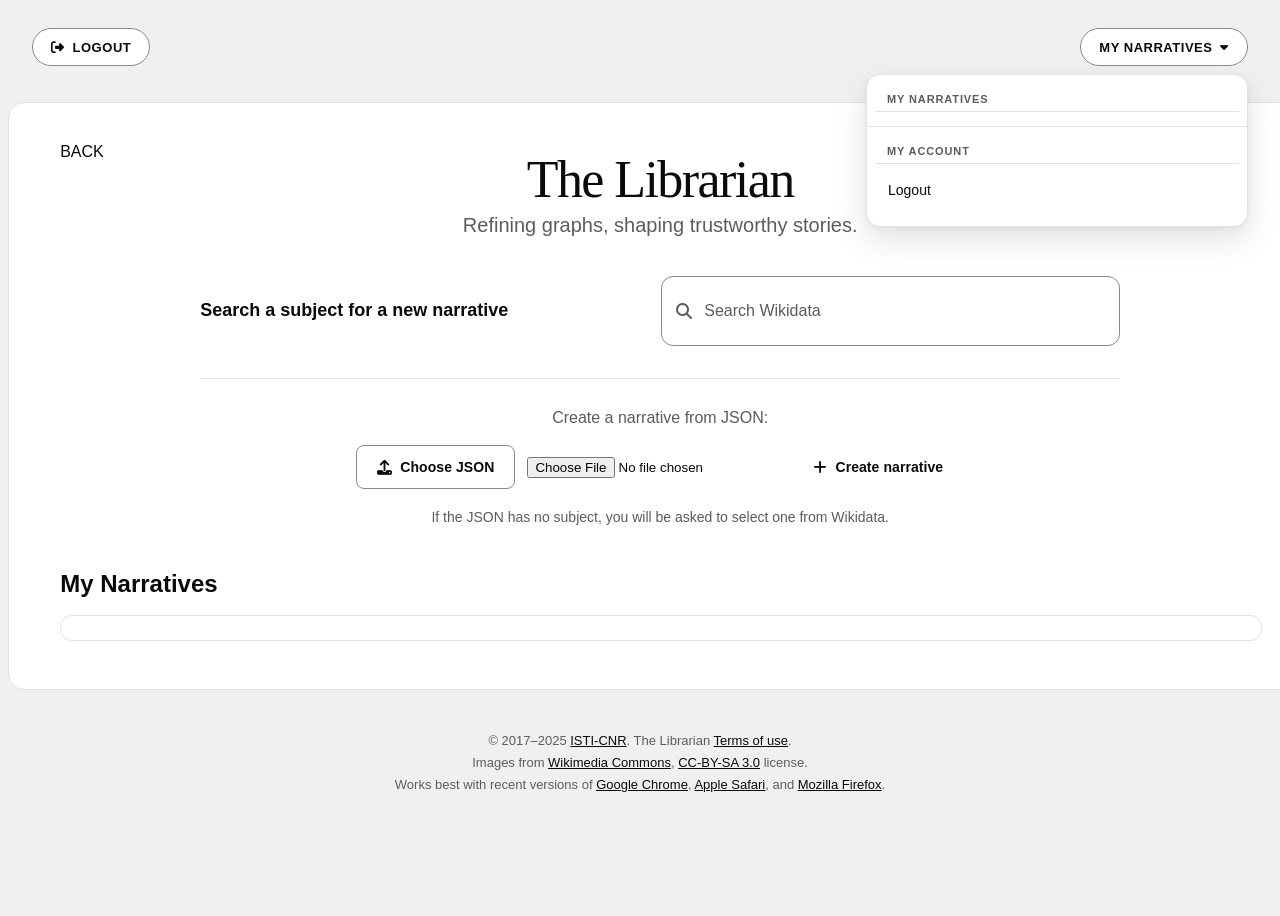
==== SMBVT_2.0.html @ bc22bbe3 "Update theme of the Librarian" ====
<!DOCTYPE html>
<html lang="en">
<head>

    
	<meta charset="UTF-8">
    <meta name="viewport" content="width=device-width, initial-scale=1">
    <title>Narrative Tool</title>
    <link rel="preload" href="assets/fonts/the-librarian/SourceSans3VF-Upright.ttf.woff2" as="font" type="font/woff2" crossorigin="anonymous">
    <link rel="preload" href="assets/fonts/the-librarian/SourceSerif4Variable-Roman.ttf.woff2" as="font" type="font/woff2" crossorigin="anonymous">
    <link rel="stylesheet" type="text/css" href="lib/bootstrap.min.css" />
    <link rel="stylesheet" type="text/css" href="lib/narraintro.css" />
    <link rel="icon" href="data:;base64,iVBORwOKGO=" />
    <script src="lib/jquery-3.2.0.min.js" type="text/javascript" charset="utf-8"></script>
    <script src="lib/bootstrap.min.js" type="text/javascript" charset="utf-8"></script>
    <script src="lib/typeahead.bundle.min.js" type="text/javascript" charset="utf-8"></script>
	
<script src="https://cdn.datatables.net/1.13.0/js/jquery.dataTables.min.js"></script>
<link rel="stylesheet" href="https://cdn.datatables.net/1.13.0/css/jquery.dataTables.min.css">

	<!-- Add icon library -->
	<link rel="stylesheet" href="https://cdnjs.cloudflare.com/ajax/libs/font-awesome/6.5.2/css/all.min.css">

<script src="lib/demo-introNew.js" type="text/javascript" charset="utf-8"></script>

<style>
.userDB{position: relative;}
.userDB a {
	text-decoration: none !important;
    color: #222 !important;

}

.deleteButton{cursor:pointer; background-color:rgba(255, 0, 0, 0.4); width: 2.3vh !important;}
.deleteButton:hover{transform: scale(1.05); background-color:rgba(255, 0, 0, 1);}



.narra-list-item{position:relative;}
.narra-list-item .deleteButton{ top: 21%; text-align: center;}


/*for button top menu*/
.top-btn{position: absolute !important}
.dropdown{top: 0px !important}
.dropdown{border: 1px solid transparent}
.dropdown-menu-right{max-height: 65vh; overflow: auto;}



.userDB{z-index:1; }

#introDiv{height: auto; margin-bottom:2%}

.one-fifth{height:300px}

.data{display: block;}

</style>



    <link rel="stylesheet" type="text/css" href="lib/narrreview-narratia-theme.css" />
</head>
<body class="narrreview-narratia-theme narrreview-narratia-home">
	<header class="home-header">
		<div class="home-header-left">
			<button id="home" class="home-nav-btn" type="button">
				<i class="fa-solid fa-right-from-bracket" aria-hidden="true"></i>
				<span>Logout</span>
			</button>
		</div>
		<div class="home-header-right">
			<div id="userName" class="home-user-badge"></div>
			<div class="dropdown home-user-dropdown">
				<button id="userMenu" class="home-nav-btn dropdown-toggle" type="button" data-toggle="dropdown" aria-haspopup="true" aria-expanded="false">
					<span>My Narratives</span>
					<i class="fa-solid fa-caret-down" aria-hidden="true"></i>
				</button>
				<ul class="dropdown-menu dropdown-menu-right">
					<div id="narratives-menu">
						<li id="my-narratives" class="dropdown-header">My Narratives</li>
					</div>
					<div id="account-menu">
						<li class="dropdown-header">My Account</li>
						<li class="narra-list-item"><a class="data" onclick="confirmLogout();">Logout</a></li>
						<!--<li class="narra-list-item"><a class="data">Account Settings</a></li>-->
					</div>
				</ul>
			</div>
		</div>
	</header>
	<div id="auth-div" style="display: none;">
		<div id="login-branding">
			<img src="img/Narratia_logo.png" alt="Narratia" width="1027" height="252">
			<span>The Librarian</span>
			<p>Refining graphs, shaping trustworthy stories.</p>
		</div>
		<form id="auth-form" class="form-signin">
			<h2 class="form-signin-heading">Please sign in</h2>
			<label for="inputName" class="sr-only">Username</label>
			<input type="text" id="inputName" class="form-control" placeholder="Username" required="" autofocus="">
			<label for="inputPassword" class="sr-only">Password</label>
			<input type="password" id="inputPassword" class="form-control" placeholder="Password" required="">
			<button id="authButton" class="btn btn-lg btn-primary btn-block" type="submit" >Sign in</button>
<!-- 			<h2 class="form-signin-heading" style="font-size: 120% !important; margin-bottom:0px !important">or</h2></a>
			<a href="demo.html"><h2 class="form-signin-heading" style="font-size: 150% !important; color:#ed786a">Try the demo version</h2></a> -->
            <div class="help-inline"></div>
		</form>
		<div id="user-pass">You can request username/password at this email address: <a href="mailto:emanuele.lenzi@isti.cnr.it?subject=NBVT%20login%20credentials">emanuele.lenzi@isti.cnr.it</a><br/><br/>The tool is open source at: <a href="https://github.com/AIMH-DHgroup/smbvt">https://github.com/AIMH-DHgroup/smbvt</a></div>
	</div>
	<div id="emptyDiv"></div>
    <main id="introDiv">
        <div id="back" onclick="document.getElementById('topDiv').style.height = '52%'; $(this).fadeToggle();">BACK</div>
        <div class="home-hero" onclick="document.getElementById('topDiv').style.height = '52%'; $('#back').fadeToggle();">
            <h1 class="subjectName" id="topTitle">The Librarian</h1>
            <p class="home-subtitle">Refining graphs, shaping trustworthy stories.</p>
        </div>
        <div id="topDiv"></div>
    <section id="otherSearch" aria-labelledby="new-narrative-heading">
        <h2 class="subjectName" id="new-narrative-heading">Search a subject for a new narrative</h2>
        <div class="home-search-control">
            <i class="fa fa-search" aria-hidden="true"></i>
            <label class="sr-only" for="wd-search">Search Wikidata for a subject</label>
            <input id="wd-search" class="typeahead" type="text" autocomplete="off" placeholder="Search Wikidata">
        </div>
    </section>
	<!-- Import a narrative export. The subject is requested later only when it is absent from the JSON. -->
	<section id="jsonImport" aria-labelledby="json-import-heading">
		<h2 class="json-import-title" id="json-import-heading">Create a narrative from JSON:</h2>
		<form id="json-import-form">
			<div class="json-import-controls">
				<button id="json-file-button" class="btn btn-default json-file-label" type="button" aria-controls="json-narrative-file" aria-describedby="json-import-status"><i class="fa fa-upload" aria-hidden="true"></i><span>Choose JSON</span></button>
				<input id="json-narrative-file" name="jsonFile" type="file" accept=".json,application/json" aria-labelledby="json-file-button" required>
				<button id="json-import-button" class="btn btn-primary" type="submit"><i class="fa fa-plus" aria-hidden="true"></i><span>Create narrative</span></button>
			</div>
			<span id="json-import-status" aria-live="polite"></span>
		</form>
		<div class="json-import-help">If the JSON has no subject, you will be asked to select one from Wikidata.</div>
	</section>
    
    <section id="userDBs" aria-labelledby="story-list-heading">
        <h2 id="story-list-heading">My Narratives</h2>
        <div class="home-table-scroll">
            <table id="dataTable" aria-label="My Narratives"></table>
        </div>
    </section>
</main>
<p class="home-legal">© 2017–2025 <a href="http://isti.cnr.it">ISTI-CNR</a>. The Librarian <a target="_blank" href="https://dlnarratives.eu/terms_of_use.html">Terms of use</a>.<br/> Images from <a href="https://commons.wikimedia.org">Wikimedia Commons</a>, <a href="https://creativecommons.org/licenses/by-sa/3.0">CC-BY-SA 3.0</a> license.
	<br>Works best with recent versions of <a href="https://www.google.com/chrome/index.html">Google Chrome</a>, <a href="https://www.apple.com/lae/safari/">Apple Safari</a>, and <a href="https://www.mozilla.org/en-US/firefox/">Mozilla Firefox</a>.</p>
</body>
</html>
---- lib/narrreview-narratia-theme.css ----
/*
 * NarrReview / Narratia — Phase 1: scoped light-theme colors only.
 * Source: design-reference/project/ds/narratia/tokens.json (light values).
 * Keep layout, sizing, typography, images and application-controlled states
 * in the existing stylesheets. No Narratia runtime or global token overrides.
 */
body.narrreview-narratia-theme,
body.narrreview-narratia-editor {
    --nr-surface: #ffffff;
    --nr-surface-raised: #ffffff;
    --nr-surface-sunken: #f0f0f0;
    --nr-line: #e2e2e2;
    --nr-line-strong: #8a8a8a;
    --nr-ink: #0a0a0a;
    --nr-ink-muted: #5c5c5c;
    --nr-accent: #0a0a0a;
    --nr-accent-hover: #2e2e2e;
    --nr-on-accent: #ffffff;
    --nr-focus: #0a0a0a;
    --nr-status-closed: #c4161c;
    --nr-status-closed-soft: #fde8e8;
    --nr-media: #0a0a0a;
    --nr-media-label: rgba(18, 18, 18, 0.92);

    background-color: var(--nr-surface-sunken);
    color: var(--nr-ink);
}

body.narrreview-narratia-theme #introDiv,
body.narrreview-narratia-theme #auth-div,
body.narrreview-narratia-theme #userDBs,
body.narrreview-narratia-theme .dropdown-menu,
body.narrreview-narratia-theme .modal-content,
body.narrreview-narratia-theme .tt-menu {
    background-color: var(--nr-surface-raised);
    border-color: var(--nr-line);
    color: var(--nr-ink);
}

body.narrreview-narratia-theme .subjectName,
body.narrreview-narratia-theme .form-signin-heading,
body.narrreview-narratia-theme .modal-title {
    color: var(--nr-ink);
}

body.narrreview-narratia-theme .dropdown-header,
body.narrreview-narratia-theme .json-import-help,
body.narrreview-narratia-theme #user-pass,
body.narrreview-narratia-theme > p {
    color: var(--nr-ink-muted);
}

body.narrreview-narratia-theme a {
    color: var(--nr-ink);
}

body.narrreview-narratia-theme a:hover,
body.narrreview-narratia-theme a:focus {
    color: var(--nr-accent-hover);
}

body.narrreview-narratia-theme .one-fifth {
    background-color: var(--nr-media);
    border-color: var(--nr-line);
}

body.narrreview-narratia-theme .one-fifth:hover {
    outline-color: var(--nr-focus);
}

body.narrreview-narratia-theme .personName {
    background-color: var(--nr-media-label);
    color: var(--nr-on-accent);
}

body.narrreview-narratia-theme input,
body.narrreview-narratia-theme select,
body.narrreview-narratia-theme .form-control,
body.narrreview-narratia-theme #userDBs input,
body.narrreview-narratia-theme #userDBs select {
    background-color: var(--nr-surface-raised);
    border-color: var(--nr-line-strong);
    color: var(--nr-ink);
    caret-color: var(--nr-ink);
}

body.narrreview-narratia-theme input::placeholder {
    color: var(--nr-ink-muted);
}

body.narrreview-narratia-theme .btn-primary,
/* Legacy top buttons set these colors with !important in narraintro.css. */
body.narrreview-narratia-theme .btn-primary.top-btn {
    background-color: var(--nr-accent) !important;
    border-color: var(--nr-accent) !important;
    color: var(--nr-on-accent) !important;
}

body.narrreview-narratia-theme .btn-primary:hover,
body.narrreview-narratia-theme .btn-primary:focus,
body.narrreview-narratia-theme .btn-primary:active,
body.narrreview-narratia-theme .btn-primary.active,
body.narrreview-narratia-theme .open > .btn-primary.dropdown-toggle {
    background-color: var(--nr-accent-hover) !important;
    border-color: var(--nr-accent-hover) !important;
    color: var(--nr-on-accent) !important;
}

body.narrreview-narratia-theme .btn-primary:disabled,
body.narrreview-narratia-theme .btn-primary.disabled,
body.narrreview-narratia-theme .btn-primary[disabled] {
    background-color: var(--nr-accent) !important;
    border-color: var(--nr-accent) !important;
    color: var(--nr-on-accent) !important;
}

body.narrreview-narratia-theme .btn-default,
body.narrreview-narratia-theme .btn-secondary,
body.narrreview-narratia-theme #back,
body.narrreview-narratia-theme .data {
    background-color: var(--nr-surface-raised);
    border-color: var(--nr-line-strong);
    color: var(--nr-ink) !important;
}

body.narrreview-narratia-theme .btn-default:hover,
body.narrreview-narratia-theme .btn-default:focus,
body.narrreview-narratia-theme .btn-default:active,
body.narrreview-narratia-theme .btn-secondary:hover,
body.narrreview-narratia-theme .btn-secondary:focus,
body.narrreview-narratia-theme .btn-secondary:active,
body.narrreview-narratia-theme #back:hover,
body.narrreview-narratia-theme .narra-list-item a:hover,
body.narrreview-narratia-theme .dropdown-menu > li > a:hover,
body.narrreview-narratia-theme .dropdown-menu > li > a:focus,
body.narrreview-narratia-theme .tt-suggestion:hover,
body.narrreview-narratia-theme .tt-suggestion.tt-cursor {
    background-color: var(--nr-surface-sunken) !important;
    color: var(--nr-ink) !important;
}

body.narrreview-narratia-theme .modal-header,
body.narrreview-narratia-theme .modal-footer,
body.narrreview-narratia-theme #dataTable th,
body.narrreview-narratia-theme #dataTable td {
    border-color: var(--nr-line);
}

body.narrreview-narratia-theme .close {
    color: var(--nr-ink);
}

body.narrreview-narratia-theme .help-inline,
body.narrreview-narratia-theme .text-danger {
    color: var(--nr-status-closed);
}

body.narrreview-narratia-theme .deleteButton,
body.narrreview-narratia-theme #dataTable td button {
    background-color: var(--nr-status-closed-soft);
    border-color: var(--nr-status-closed);
    color: var(--nr-status-closed);
}

body.narrreview-narratia-theme .deleteButton:hover,
body.narrreview-narratia-theme #dataTable td button:hover {
    background-color: var(--nr-status-closed);
    color: var(--nr-on-accent);
}

/* The existing inline stylesheet marks odd-row backgrounds !important. */
body.narrreview-narratia-theme #dataTable tr.odd {
    background-color: var(--nr-surface-raised) !important;
}

body.narrreview-narratia-theme #dataTable tr.even,
body.narrreview-narratia-theme #dataTable thead {
    background-color: var(--nr-surface-sunken);
}

body.narrreview-narratia-theme #dataTable_wrapper .dataTables_length,
body.narrreview-narratia-theme #dataTable_wrapper .dataTables_filter,
body.narrreview-narratia-theme #dataTable_wrapper .dataTables_info,
body.narrreview-narratia-theme #dataTable_wrapper .dataTables_paginate {
    color: var(--nr-ink-muted);
}

/* Focus rings do not consume layout space or alter existing hit targets. */
body.narrreview-narratia-theme input:focus,
body.narrreview-narratia-theme select:focus {
    border-color: var(--nr-focus);
    box-shadow: none;
}

body.narrreview-narratia-theme :focus-visible,
body.narrreview-narratia-theme #userMenu:focus-visible {
    outline: 2px solid var(--nr-focus);
    outline-offset: 2px;
}

body.narrreview-narratia-theme ::selection {
    background-color: var(--nr-accent);
    color: var(--nr-on-accent);
}

/*
 * Editor batch: application surfaces and controls only. Share the light tokens
 * above without opting the editor into the home-page rules.
 * Do not target Leaflet/Draw, TimelineJS/StoryMap previews, Uploadcare widgets,
 * maps, canvases or embedded Sketchfab/ATON viewers.
 */
body.narrreview-narratia-editor :is(#header, #controls, #workspace, #event-type-container, #sidebar, #auth-div, #bootstrap-progress-card) {
    background-color: var(--nr-surface-raised);
    border-color: var(--nr-line);
    color: var(--nr-ink);
}

body.narrreview-narratia-editor :is(#leftNav, #timeline, #bottomTimeline, #overlay, .relation) {
    background-color: var(--nr-surface-sunken);
    border-color: var(--nr-line);
    color: var(--nr-ink);
}

body.narrreview-narratia-editor :is(#bigName, #bootstrap-progress-title, #auth-form .form-signin-heading, #sidebar .titleHeading, #sidebar .dateHeading) {
    color: var(--nr-ink);
}

body.narrreview-narratia-editor :is(#entities-not-selected, #no-entities, #inputHelp, #mandatory-fields-text, #event-counter, #bootstrap-progress-meta, #user-pass, #map-editor-status, #sketchfab-editor-status, #aton-editor-status, #relHelpContainer) {
    color: var(--nr-ink-muted);
}

/* These app-owned controls receive inline category colors on workspace reset. */
body.narrreview-narratia-editor :where(#central-nav, #leftNav, #event-type-container) .nav,
body.narrreview-narratia-editor :is(#account-btn, #cover-page, #add-image-icon),
body.narrreview-narratia-editor :is(#workspace, #auth-div, .modal-content, .popover) :is(.btn-default, .btn-secondary, .popoverButton) {
    background-color: var(--nr-surface-raised) !important;
    border-color: var(--nr-line-strong);
    color: var(--nr-ink) !important;
}

body.narrreview-narratia-editor #account-list {
    background-color: var(--nr-surface-raised) !important;
}

body.narrreview-narratia-editor :where(#central-nav, #leftNav, #event-type-container) .nav:hover,
body.narrreview-narratia-editor :is(#account-btn, #cover-page, #add-image-icon):hover,
body.narrreview-narratia-editor :is(#workspace, #auth-div, .modal-content, .popover) :is(.btn-default, .btn-secondary, .popoverButton):is(:hover, :active) {
    background-color: var(--nr-surface-sunken) !important;
    color: var(--nr-ink) !important;
}

/* Override the legacy blue Save fill, green publish fill and header-btn colors. */
body.narrreview-narratia-editor :is(#saveButton, #buttonSaveTitle, #publish-story-container, #home),
body.narrreview-narratia-editor :is(#auth-div, .modal-content, .popover) .btn-primary {
    background-color: var(--nr-accent) !important;
    border-color: var(--nr-accent) !important;
    color: var(--nr-on-accent) !important;
}

body.narrreview-narratia-editor :is(#saveButton, #buttonSaveTitle, #publish-story-container, #home):is(:hover, :active, :focus-visible),
body.narrreview-narratia-editor :is(#auth-div, .modal-content, .popover) .btn-primary:is(:hover, :active, :focus-visible) {
    background-color: var(--nr-accent-hover) !important;
    border-color: var(--nr-accent-hover) !important;
    color: var(--nr-on-accent) !important;
}

/* The existing pressed gradient, shadow and transform remain in force. */
body.narrreview-narratia-editor #central-nav .add-button-active,
body.narrreview-narratia-editor #leftNav .add-button-active-entities {
    background-color: var(--nr-accent) !important;
    border-color: var(--nr-accent);
    color: var(--nr-on-accent) !important;
}

body.narrreview-narratia-editor #central-nav :is(#addButton, #saveButton, #cancelButton).disabledButton,
body.narrreview-narratia-editor :is(#central-nav, #leftNav, #event-type-container) .disabledButton,
body.narrreview-narratia-editor :is(#central-nav, #leftNav, #event-type-container) .nav[disabled],
body.narrreview-narratia-editor :is(#workspace, #auth-div, .modal-content, .popover) .btn:is(:disabled, .disabled) {
    background-color: var(--nr-surface-sunken) !important;
    border-color: var(--nr-line-strong) !important;
    color: var(--nr-ink-muted) !important;
}

/* Entity identities and drag/drop data stay on their existing DOM attributes. */
body.narrreview-narratia-editor :is(#controls, #inputDiv, #sidebar, #narratives-menu, #account-menu) .data {
    background-color: var(--nr-surface-raised) !important;
    border-color: var(--nr-line-strong);
    color: var(--nr-ink) !important;
}

body.narrreview-narratia-editor :is(#controls, #inputDiv, #sidebar, #narratives-menu, #account-menu) .data:hover {
    background-color: var(--nr-surface-sunken) !important;
}

/* Drag previews keep the association card's neutral Narratia surface while detached from #inputDiv. */
body.narrreview-narratia-editor .data.nr-entity-drag-preview.ui-draggable-dragging,
body.narrreview-narratia-editor .data.nr-entity-drag-preview.ui-draggable-dragging:hover,
body.narrreview-narratia-editor > .data.nr-entity-record.nr-entity-drag-preview.ui-draggable-dragging,
body.narrreview-narratia-editor > .data.nr-entity-record.nr-entity-drag-preview.ui-draggable-dragging:hover {
    background-color: var(--nr-surface-raised) !important;
    border-color: var(--nr-line-strong) !important;
    color: var(--nr-ink) !important;
    opacity: .94 !important;
    box-shadow: 0 4px 14px rgba(20, 32, 46, .14);
    transition: none !important;
}

/* One measured target; its feedback never intercepts the drag pointer or shifts cards. */
body.narrreview-narratia-editor #inputDiv {
    position: relative;
}

body.narrreview-narratia-editor #inputDiv.nr-event-entity-drop-active {
    outline: 2px dashed var(--nr-line-strong);
    outline-offset: -3px;
    background-color: var(--nr-surface-raised) !important;
}

body.narrreview-narratia-editor #inputDiv.nr-event-entity-drop-over {
    outline: 2px solid var(--nr-accent);
    outline-offset: -3px;
    background-color: var(--nr-surface-sunken) !important;
}

body.narrreview-narratia-editor #inputDiv .nr-event-entity-drop-hint:not([hidden]) {
    position: absolute;
    right: 6px;
    bottom: 5px;
    z-index: 1;
    display: inline-flex;
    align-items: center;
    min-height: 24px;
    padding: 3px 8px;
    border: 1px solid var(--nr-line-strong);
    border-radius: 999px;
    background: var(--nr-surface-raised);
    color: var(--nr-ink);
    font: 600 12px/16px var(--nr-font-ui);
    pointer-events: none;
}

@media (prefers-reduced-motion: reduce) {
    body.narrreview-narratia-editor .data.nr-entity-drag-preview.ui-draggable-dragging {
        transition: none !important;
    }
}

body.narrreview-narratia-editor #controls .inner-shadow {
    box-shadow: inset 0 0 0 2px var(--nr-focus);
}

body.narrreview-narratia-editor :is(#sidebar .timelineEvent, .timelineEventDragHelper) {
    background-color: var(--nr-surface-raised) !important;
    border-color: var(--nr-line-strong);
    color: var(--nr-ink);
}

body.narrreview-narratia-editor #timeline .timelineEvent--current {
    background-color: var(--nr-surface-sunken) !important;
    border-color: var(--nr-accent);
    box-shadow: 0 0 0 4px var(--nr-line-strong);
}

body.narrreview-narratia-editor #timeline .timelineEventPlaceholder {
    background-color: var(--nr-surface-sunken);
    border-color: var(--nr-line-strong);
}

body.narrreview-narratia-editor #sidebar .withArrows .timelineEvent::after {
    border-top-color: var(--nr-surface-raised);
}

body.narrreview-narratia-editor #sidebar .withArrows .timelineEvent::before {
    border-top-color: var(--nr-line-strong);
}

body.narrreview-narratia-editor #event-form .form-control,
body.narrreview-narratia-editor #auth-form .form-control,
body.narrreview-narratia-editor :is(#searchInput, #eventSearch, #inputDiv),
body.narrreview-narratia-editor :is(.modal-content, .popoverContent) :is(input, textarea, select):not([type="radio"]):not([type="checkbox"]):not([type="hidden"]):not([type="file"]) {
    background-color: var(--nr-surface-raised);
    border-color: var(--nr-line-strong);
    color: var(--nr-ink);
    caret-color: var(--nr-ink);
}

body.narrreview-narratia-editor :is(#event-form, #auth-form, .modal-content, .popoverContent) :is(input, textarea)::placeholder,
body.narrreview-narratia-editor :is(#searchInput, #eventSearch)::placeholder {
    color: var(--nr-ink-muted) !important;
}

body.narrreview-narratia-editor :is(#event-form, #auth-form, .modal-content, .popoverContent) label,
body.narrreview-narratia-editor :is(#entitiesLabel, #add-image-text) {
    color: var(--nr-ink);
    border-color: var(--nr-line-strong);
}

body.narrreview-narratia-editor :is(#event-form, .modal-content) :is(.image-caption-group, .video-caption-group),
body.narrreview-narratia-editor #digobjTable .digobjPreview {
    border-color: var(--nr-line);
}

body.narrreview-narratia-editor :is(#change-event-type, #helpStorymap_aTag),
body.narrreview-narratia-editor :is(#user-pass, #digobjTable, .popoverContent, .modal-content) a:not(.btn) {
    color: var(--nr-ink) !important;
}

body.narrreview-narratia-editor :is(#change-event-type, #helpStorymap_aTag):hover,
body.narrreview-narratia-editor :is(#user-pass, #digobjTable, .popoverContent, .modal-content) a:not(.btn):hover {
    color: var(--nr-accent-hover) !important;
}

body.narrreview-narratia-editor :is(#dropdown-menu-header, #settingsMenu, .modal-content, .popover, #event-form .tt-menu, .popoverContent .tt-menu, .modal-content .tt-menu) {
    background-color: var(--nr-surface-raised);
    border-color: var(--nr-line);
    color: var(--nr-ink);
}

body.narrreview-narratia-editor #dropdown-menu-header {
    border-color: var(--nr-line) !important;
}

body.narrreview-narratia-editor #dropdown-menu-header .dropdown-header {
    color: var(--nr-ink-muted);
}

body.narrreview-narratia-editor :is(.modal-header, .modal-footer, .popover-title) {
    background-color: var(--nr-surface-sunken);
    border-color: var(--nr-line);
    color: var(--nr-ink);
}

body.narrreview-narratia-editor :is(.modal-content, .popover) .close {
    color: var(--nr-ink);
}

body.narrreview-narratia-editor :is(#event-form, .popoverContent, .modal-content) .tt-suggestion:is(:hover, .tt-cursor) {
    background-color: var(--nr-surface-sunken) !important;
    color: var(--nr-ink);
}

body.narrreview-narratia-editor .popover.right > .arrow::after {
    border-right-color: var(--nr-surface-raised);
}

body.narrreview-narratia-editor .popover.left > .arrow::after {
    border-left-color: var(--nr-surface-raised);
}

body.narrreview-narratia-editor .popover.bottom > .arrow::after {
    border-bottom-color: var(--nr-surface-raised);
}

body.narrreview-narratia-editor .popover.top > .arrow::after {
    border-top-color: var(--nr-surface-raised);
}

/* Preserve validation classes and their existing border widths/styles. */
body.narrreview-narratia-editor :is(#event-form, #auth-form, .modal-content, .popoverContent) .has-error .form-control,
body.narrreview-narratia-editor #auth-div.has-error .form-control,
body.narrreview-narratia-editor #entitiesDiv.has-error,
body.narrreview-narratia-editor #map-editor-group.has-error-map,
body.narrreview-narratia-editor :is(#event-form, .popoverContent) :is(.has-error-coors, .has-error-date, .has-error-sketch, .has-error-input-div) {
    border-color: var(--nr-status-closed) !important;
}

body.narrreview-narratia-editor :is(#auth-div .help-inline, #event-form .has-error .entitiesLabel, #event-form .has-error .control-label) {
    color: var(--nr-status-closed);
}

body.narrreview-narratia-editor :is(#alertPlaceholder .alert-danger, #alertPlaceholder .alert-warning) {
    background-color: var(--nr-status-closed-soft);
    border-color: var(--nr-status-closed);
    color: var(--nr-status-closed);
}

/* Narratia represents success/information neutrally; existing messages remain. */
body.narrreview-narratia-editor :is(#alertPlaceholder .alert-success, #alertPlaceholder .alert-info) {
    background-color: var(--nr-surface-sunken);
    border-color: var(--nr-line-strong);
    color: var(--nr-ink);
}

body.narrreview-narratia-editor :is(#sidebar .deleteButton:not(.relationship-unlink), #controls .deleteButton, #inputDiv .deleteButton, #narratives-menu .deleteButton) {
    background-color: var(--nr-status-closed-soft);
    border-color: var(--nr-status-closed);
    color: var(--nr-status-closed);
}

body.narrreview-narratia-editor :is(#sidebar .deleteButton:not(.relationship-unlink), #controls .deleteButton, #inputDiv .deleteButton, #narratives-menu .deleteButton):hover {
    background-color: var(--nr-status-closed);
    color: var(--nr-on-accent);
}

/* Only app-owned keyboard targets; no tabindex or plugin-control changes. */
body.narrreview-narratia-editor :is(#header, #leftNav, #event-type-container, #auth-form, .popoverContent, .modal-content) :focus-visible,
body.narrreview-narratia-editor #event-form :is(input, textarea, select, button, .tooltips, .data):focus-visible,
body.narrreview-narratia-editor :is(#searchInput, #eventSearch):focus-visible,
body.narrreview-narratia-editor #sidebar :is(.timelineEvent, .data):focus-visible {
    outline: 2px solid var(--nr-focus);
    outline-offset: 2px;
}

body.narrreview-narratia-editor :is(#event-form, #auth-form) .form-control:focus,
body.narrreview-narratia-editor :is(.modal-content, .popoverContent) :is(input, textarea, select):focus {
    box-shadow: none;
}

/* Visual polish batch 1: resting secondary controls only; retain state feedback. */
body.narrreview-narratia-editor :is(#addButton, #cancelButton, #visMapButton, #settingsDropdown, #helpStorymap, #account-btn, #cover-page):not(:hover):not(:active):not(:focus-within):not(.add-button-active),
body.narrreview-narratia-editor #leftNav > .nav:not(:hover):not(:active):not(:focus-within):not(.add-button-active-entities) {
    box-shadow: none;
}

body.narrreview-narratia-editor #bigName {
    text-shadow: none;
}

body.narrreview-narratia-editor #bootstrap-progress-bar-wrap {
    background-color: var(--nr-surface-sunken);
}

body.narrreview-narratia-editor #bootstrap-progress-bar {
    background-color: var(--nr-accent);
    background-image: none;
}

/* Approved wide logo column; retain the complete PNG and its intrinsic ratio. */
body.narrreview-narratia-editor #logo-container {
    flex-basis: 220px;
}

body.narrreview-narratia-editor #logo {
    width: 220px;
    max-width: 100%;
    height: auto;
}

body.narrreview-narratia-editor #event-form input.form-control {
    padding-top: 6px;
    padding-bottom: 6px;
}

/* Login branding is out of flow and follows the existing auth card visibility. */
body.narrreview-narratia-theme #login-branding {
    position: absolute;
    bottom: calc(100% + 12px);
    left: 50%;
    transform: translateX(-50%);
    width: min(280px, calc(100vw - 32px));
    display: flex;
    flex-direction: column;
    align-items: center;
    gap: 4px;
    color: var(--nr-ink);
}

body.narrreview-narratia-theme #login-branding > img {
    display: block;
    width: 100%;
    min-width: 0;
    height: auto;
}

body.narrreview-narratia-theme #login-branding > span {
    flex-shrink: 0;
    font-size: 20px;
    line-height: 24px;
    font-weight: 600;
}

/* Short screens: compact only the new block, never move the sign-in card. */
@media (max-height: 600px) {
    body.narrreview-narratia-theme #login-branding {
        flex-direction: row;
        justify-content: center;
        gap: 8px;
    }

    body.narrreview-narratia-theme #login-branding > img {
        width: min(160px, calc((20vh - 24px) * 4.0753968254));
    }
}

/* The Librarian: login-only subtitle; preserve every existing logo size rule. */
body.narrreview-narratia-theme #login-branding > p {
    width: min(320px, calc(100vw - 16px));
    margin: 0;
    color: var(--nr-ink-muted);
    font-size: 13px;
    line-height: 18px;
    text-align: center;
}

/* Unauthenticated home state: keep the existing form and session flow, but
 * return the branding, form, help text and legal copy to normal document flow.
 * This state class is applied only after PHP/session.php confirms no user. */
body.narrreview-narratia-home.nr-login-state {
    min-height: 100vh;
    overflow-x: hidden;
    overflow-y: auto;
}

body.narrreview-narratia-home.nr-login-state .home-header,
body.narrreview-narratia-home.nr-login-state #introDiv,
body.narrreview-narratia-home.nr-login-state #emptyDiv {
    display: none !important;
}

body.narrreview-narratia-home.nr-login-state #auth-div {
    position: relative !important;
    top: auto !important;
    left: auto !important;
    right: auto !important;
    display: flex !important;
    flex-direction: column;
    align-items: stretch;
    width: min(420px, calc(100% - 32px));
    max-width: 420px;
    min-height: 0;
    margin: clamp(32px, 8vh, 80px) auto 24px;
    padding: 28px 28px 24px;
    overflow: visible;
    border: 1px solid var(--nr-line);
    border-radius: 16px;
    background: var(--nr-surface-raised);
    box-shadow: 0 12px 32px rgba(0, 0, 0, .08);
}

body.narrreview-narratia-home.nr-login-state #login-branding {
    position: static;
    left: auto;
    bottom: auto;
    transform: none;
    width: 100%;
    margin: 0 0 24px;
    gap: 6px;
}

body.narrreview-narratia-home.nr-login-state #login-branding > img {
    width: min(280px, 100%);
}

body.narrreview-narratia-home.nr-login-state #login-branding > span {
    font: 600 28px/34px var(--nr-font-editorial);
}

body.narrreview-narratia-home.nr-login-state #login-branding > p {
    width: 100%;
    margin: 0;
    font: 400 16px/22px var(--nr-font-ui);
}

body.narrreview-narratia-home.nr-login-state #auth-form {
    width: 100%;
    height: auto;
    margin: 0;
}

body.narrreview-narratia-home.nr-login-state #auth-form > * {
    margin-right: 0;
    margin-left: 0;
}

body.narrreview-narratia-home.nr-login-state #auth-form .form-signin-heading {
    margin: 0 0 20px;
    color: var(--nr-ink);
    font: 600 24px/30px var(--nr-font-ui);
    text-align: left;
}

body.narrreview-narratia-home.nr-login-state #auth-form input,
body.narrreview-narratia-home.nr-login-state #auth-form button {
    width: 100%;
    min-height: 48px;
    height: auto !important;
    margin-top: 12px;
}

body.narrreview-narratia-home.nr-login-state #auth-form input:first-of-type {
    margin-top: 0;
}

body.narrreview-narratia-home.nr-login-state #auth-form button {
    margin-top: 16px;
}

body.narrreview-narratia-home.nr-login-state #auth-form .help-inline {
    min-height: 20px;
    margin-top: 10px;
    color: var(--nr-status-closed);
    font: 400 14px/20px var(--nr-font-ui);
    text-align: left;
}

body.narrreview-narratia-home.nr-login-state #user-pass {
    width: 100%;
    margin: 24px 0 0;
    padding: 16px 0 0;
    border-top: 1px solid var(--nr-line);
    color: var(--nr-ink-muted);
    font: 400 13px/20px var(--nr-font-ui);
    text-align: center;
}

body.narrreview-narratia-home.nr-login-state > p.home-legal {
    width: min(560px, calc(100% - 32px));
    margin: 0 auto 32px;
    padding: 0;
    color: var(--nr-ink-muted);
    font: 400 13px/20px var(--nr-font-ui);
    text-align: center;
}

@media (max-width: 480px) {
    body.narrreview-narratia-home.nr-login-state #auth-div {
        width: calc(100% - 24px);
        margin-top: 24px;
        padding: 24px 20px 20px;
        border-radius: 12px;
    }

    body.narrreview-narratia-home.nr-login-state #login-branding > span {
        font-size: 24px;
        line-height: 30px;
    }

    body.narrreview-narratia-home.nr-login-state #login-branding > p {
        font-size: 15px;
        line-height: 21px;
    }
}

/* Reduce only branding clearance and text spacing where vertical room is tight. */
@media (max-height: 800px) {
    body.narrreview-narratia-theme #login-branding {
        bottom: calc(100% + 4px);
        gap: 2px;
    }

    body.narrreview-narratia-theme #login-branding > span {
        font-size: 18px;
        line-height: 22px;
    }
}

/* Keep the unchanged compact logo beside the name, with a full-width subtitle. */
@media (max-height: 600px) {
    body.narrreview-narratia-theme #login-branding {
        width: min(320px, calc(100vw - 16px));
        display: grid;
        grid-template-columns: auto minmax(0, 1fr);
        gap: 2px 8px;
    }

    body.narrreview-narratia-theme #login-branding > p {
        grid-column: 1 / -1;
        line-height: 16px;
    }
}

/* Larger login typography only where the unchanged card leaves enough room. */
@media (min-height: 740px) {
    body.narrreview-narratia-theme #login-branding {
        bottom: calc(100% + 4px);
        gap: 2px;
    }

    body.narrreview-narratia-theme #login-branding > span {
        font-size: 24px;
        line-height: 28px;
    }

    body.narrreview-narratia-theme #login-branding > p {
        width: min(360px, calc(100vw - 16px));
        font-size: 14px;
        line-height: 18px;
    }
}

@media (min-height: 840px) {
    body.narrreview-narratia-theme #login-branding {
        bottom: calc(100% + 8px);
        gap: 4px;
    }

    body.narrreview-narratia-theme #login-branding > span {
        font-size: 28px;
        line-height: 34px;
    }

    body.narrreview-narratia-theme #login-branding > p {
        width: min(420px, calc(100vw - 32px));
        font-size: 16px;
        line-height: 22px;
    }
}

@media (min-height: 1000px) {
    body.narrreview-narratia-theme #login-branding {
        bottom: calc(100% + 12px);
    }

    body.narrreview-narratia-theme #login-branding > span {
        font-size: 32px;
        line-height: 38px;
    }

    body.narrreview-narratia-theme #login-branding > p {
        width: min(480px, calc(100vw - 32px));
        font-size: 18px;
        line-height: 24px;
    }
}

body.narrreview-narratia-theme #topTitle {
    font-size: 32px;
    /* Override only the existing inline 90% title leading. */
    line-height: 38px !important;
    white-space: normal;
}

body.narrreview-narratia-theme #introDiv > div[onclick] h2.subjectName {
    color: var(--nr-ink-muted);
    font-size: 18px;
    line-height: 26px;
    font-style: normal;
    white-space: normal;
}

/* Keep the JS height target, without spacing for the removed subject choices. */
body.narrreview-narratia-theme #topDiv:empty {
    /* Existing handlers still assign inline percentage heights to this node. */
    height: 0 !important;
    margin: 0;
    padding: 0;
}

body.narrreview-narratia-theme #otherSearch > h2.subjectName {
    /* The longer label must wrap rather than retain the inline 200% size. */
    font-size: 18px !important;
    line-height: 26px;
    white-space: normal;
}

/*
 * The Librarian typography: unmodified official Adobe WOFF2 distributions.
 * Source Serif: 80d3f8894c09c937bebfa9011247d2e1c79fd6f4 (font v4.005).
 * Source Sans: 87b37a2daaed80fcb8e8ccb0085c4d72ddade12e (font v3.052).
 * Copyright/OFL notices accompany the fonts in assets/fonts/the-librarian/.
 * CSS family names below alias the upstream variable-face internal names.
 */
@font-face {
    font-family: "Source Serif 4";
    src: url("../assets/fonts/the-librarian/SourceSerif4Variable-Roman.ttf.woff2") format("woff2");
    font-style: normal;
    font-weight: 400 600;
    font-display: swap;
}

@font-face {
    font-family: "Source Sans 3";
    src: url("../assets/fonts/the-librarian/SourceSans3VF-Upright.ttf.woff2") format("woff2");
    font-style: normal;
    font-weight: 400 800;
    /* Avoid late UI reflow after legacy truncation and textarea fitting. */
    font-display: optional;
}

@font-face {
    font-family: "Source Sans 3";
    src: url("../assets/fonts/the-librarian/SourceSans3VF-Italic.ttf.woff2") format("woff2");
    font-style: italic;
    font-weight: 400 800;
    font-display: optional;
}

body.narrreview-narratia-theme,
body.narrreview-narratia-editor {
    --nr-font-editorial: "Source Serif 4", "Noto Serif", Georgia, serif;
    --nr-font-ui: "Source Sans 3", "Noto Sans", "Helvetica Neue", Helvetica, Arial, sans-serif;
}

/* App-owned home regions, including dynamically populated tables and dialogs. */
body.narrreview-narratia-theme :is(#auth-div, #introDiv, .modal-content),
body.narrreview-narratia-theme > .dropdown,
body.narrreview-narratia-theme > p,
body.narrreview-narratia-theme :is(#introDiv, #narratives-menu, #account-menu) .data {
    font-family: var(--nr-font-ui);
}

body.narrreview-narratia-theme #login-branding > span,
body.narrreview-narratia-theme #topTitle {
    font-family: var(--nr-font-editorial);
}

/* Do not assign a body-wide family: preview/viewer/plugin roots stay isolated. */
body.narrreview-narratia-editor :is(#header, #leftNav, #controls, #workspace, #event-type-container, #sidebar, #auth-div, #bootstrap-progress-card, .modal-content),
body.narrreview-narratia-editor :is(#controls, #inputDiv, #timeline, #bottomTimeline, #overlay, #dropdown-menu-header) .data,
body.narrreview-narratia-editor .data.ui-draggable-dragging,
body.narrreview-narratia-editor .timelineEvent,
body.narrreview-narratia-editor #sidebar .relation,
body.narrreview-narratia-editor #bigName,
body.narrreview-narratia-editor > .popover,
body.narrreview-narratia-editor :is(#container, #header) .popover {
    font-family: var(--nr-font-ui);
}

body.narrreview-narratia-editor #SMBVT {
    font-family: var(--nr-font-editorial);
}

/* Bootstrap tooltips inside app regions; detached preview tooltips are untouched. */
body.narrreview-narratia-theme :is(#auth-div, #introDiv, .modal-content) .tooltip,
body.narrreview-narratia-editor :is(#header, #leftNav, #controls, #workspace, #sidebar, .modal-content, .popover) .tooltip {
    font-family: var(--nr-font-ui);
}

/* A wider serif fallback must not wrap the name beside the compact logo. */
@media (max-height: 600px) {
    body.narrreview-narratia-theme #login-branding > span {
        font-family: "Source Serif 4", var(--nr-font-ui);
    }
}

/* Home proportions: keep the existing search DOM and Typeahead anchor intact. */
@media (max-width: 767px) {
    body.narrreview-narratia-theme #otherSearch {
        display: block !important;
        width: calc(100% - 32px) !important;
    }

    body.narrreview-narratia-theme #otherSearch > h2.subjectName {
        display: block !important;
        text-align: left;
        margin-bottom: 8px !important;
    }

    body.narrreview-narratia-theme #otherSearch > div {
        display: block !important;
        width: 100%;
    }

    body.narrreview-narratia-theme #otherSearch > div > .twitter-typeahead {
        width: 100%;
        max-width: 500px;
    }

    body.narrreview-narratia-theme #otherSearch #wd-search {
        width: 100% !important;
    }
}

/* Preserve complete import feedback within the existing flex layout/width cap. */
body.narrreview-narratia-theme #json-import-status {
    white-space: normal;
    overflow-wrap: anywhere;
}

/* Icon semantics: dismissal and unlinking are neutral, saved deletion is red. */
body.narrreview-narratia-editor :is(.popover .js-close-popover, #digobjTable .digObjDeleteButton, #sidebar .relationship-unlink) {
    color: var(--nr-ink);
    background-color: transparent;
    border-color: var(--nr-line-strong);
}

body.narrreview-narratia-editor :is(.popover .js-close-popover, #digobjTable .digObjDeleteButton, #sidebar .relationship-unlink):is(:hover, :active) {
    color: var(--nr-accent-hover);
    background-color: var(--nr-surface-sunken);
}

/* Preserve the legacy popover affordance while giving action links native buttons. */
body.narrreview-narratia-editor .popover :is(.js-class-type-request, .js-delete-entity, .js-image-request, .js-open-file-input) {
    padding: 0;
    border: 0;
    background: transparent;
    color: inherit;
    font: inherit;
    text-align: inherit;
    cursor: pointer;
}

body.narrreview-narratia-editor .popover :is(.js-class-type-request, .js-delete-entity, .js-image-request) {
    text-decoration: underline;
}

body.narrreview-narratia-editor .popover .js-close-popover {
    appearance: none;
    padding: 0;
    border: 0;
    background: transparent;
    font: inherit;
    cursor: pointer;
}

body.narrreview-narratia-editor .popover .square.js-replace-image {
    padding: 0;
    appearance: none;
    border-radius: 0;
    background-color: transparent;
}

body.narrreview-narratia-editor .popover .square.js-replace-image:focus-visible,
body.narrreview-narratia-editor .popover .js-open-file-input:focus-visible {
    outline: 2px solid var(--nr-focus);
    outline-offset: 2px;
}

body.narrreview-narratia-editor .popover .square > .js-open-file-input {
    position: absolute;
    top: 50%;
    left: 50%;
    width: max-content;
    max-width: 100%;
    transform: translate(-50%, -50%);
}

/* Entity details only: a compact, scrollable Narratia inspector surface. */
body.narrreview-narratia-editor .popover.data-entity-details {
    z-index: 1040 !important;
    box-sizing: border-box;
    display: flex;
    flex-direction: column;
    width: var(--nr-entity-popover-width, min(400px, max(320px, 32vw))) !important;
    max-width: calc(100vw - 24px);
    max-height: var(--nr-entity-popover-max-height, calc(100vh - 24px));
    overflow: hidden;
    border: 1px solid var(--nr-line) !important;
    border-radius: 16px;
    background: var(--nr-surface-raised);
    color: var(--nr-ink);
    box-shadow: 0 14px 36px rgba(0, 0, 0, .18) !important;
    font-family: var(--nr-font-ui);
}

/* Browser-record placement uses viewport-fixed CSS variables from the measured trigger. */
body.narrreview-narratia-editor .popover.data-entity-details.entity-browser-details.withoutArrow {
    position: fixed !important;
    top: var(--nr-entity-popover-top, 120px) !important;
    left: var(--nr-entity-popover-left, 12px) !important;
    transform: none !important;
    max-height: var(--nr-entity-popover-max-height, calc(100vh - 32px));
}

body.narrreview-narratia-editor .popover.data-entity-details > .popover-title {
    flex: 0 0 auto;
    padding: 14px 16px 12px;
    border: 0;
    border-bottom: 1px solid var(--nr-line);
    background: var(--nr-surface-raised);
    text-align: left;
}

body.narrreview-narratia-editor .popover.data-entity-details .entity-details-header {
    display: flex;
    align-items: flex-start;
    justify-content: space-between;
    gap: 12px;
    min-width: 0;
}

body.narrreview-narratia-editor .popover.data-entity-details .entity-details-heading {
    display: flex;
    flex: 1 1 auto;
    flex-direction: column;
    gap: 3px;
    min-width: 0;
}

body.narrreview-narratia-editor .popover.data-entity-details .entity-details-title {
    min-width: 0;
    overflow-wrap: anywhere;
    color: var(--nr-ink);
    font: 600 17px/22px var(--nr-font-ui);
}

body.narrreview-narratia-editor .popover.data-entity-details .entity-details-meta {
    color: var(--nr-ink-muted);
    font: 400 12px/17px var(--nr-font-ui);
    overflow-wrap: anywhere;
}

body.narrreview-narratia-editor .popover.data-entity-details > .popover-title .js-close-popover {
    display: inline-flex;
    flex: 0 0 34px;
    align-items: center;
    justify-content: center;
    float: none;
    width: 34px;
    min-width: 34px;
    height: 34px;
    margin: -4px -4px 0 0;
    border-radius: 8px;
    border: 1px solid var(--nr-line);
    color: var(--nr-ink-muted);
    line-height: 1;
}

body.narrreview-narratia-editor .popover.data-entity-details > .popover-title .js-close-popover:hover {
    background: var(--nr-surface-sunken);
    border-color: var(--nr-line-strong);
    color: var(--nr-ink);
}

body.narrreview-narratia-editor .popover.data-entity-details > .popover-title .entity-details-close > .fa-xmark {
    display: block;
    font-size: 15px;
    line-height: 1;
}

body.narrreview-narratia-editor .popover.data-entity-details > .popover-content {
    flex: 1 1 auto;
    min-height: 0;
    padding: 4px 16px 12px;
    overflow-x: hidden;
    overflow-y: auto;
    overscroll-behavior: contain;
    background: var(--nr-surface-raised);
}

body.narrreview-narratia-editor .popover.data-entity-details .entity-details-section {
    display: flex;
    flex-direction: column;
    gap: 8px;
    min-width: 0;
    padding: 12px 0;
    border-bottom: 1px solid var(--nr-line);
}

body.narrreview-narratia-editor .popover.data-entity-details .entity-details-section:last-child {
    border-bottom: 0;
}

body.narrreview-narratia-editor .popover.data-entity-details .entity-details-section-title,
body.narrreview-narratia-editor .popover.data-entity-details .entity-details-field-label {
    display: block;
    margin: 0;
    color: var(--nr-ink-muted);
    font: 600 12px/17px var(--nr-font-ui);
}

body.narrreview-narratia-editor .popover.data-entity-details .entity-details-body .popoverContent {
    display: block;
    box-sizing: border-box;
    width: 100%;
    margin: 0;
    padding: 0;
    vertical-align: initial;
}

body.narrreview-narratia-editor .popover.data-entity-details .entity-details-body .popoverDiv {
    display: flex;
    align-items: center;
    gap: 8px;
    min-width: 0;
    width: 100%;
}

body.narrreview-narratia-editor .popover.data-entity-details .entity-details-body .popoverCell {
    display: block;
    min-width: 0;
    padding: 0;
}

body.narrreview-narratia-editor .popover.data-entity-details .popoverDesc {
    box-sizing: border-box;
    min-height: 64px;
    max-height: 180px;
    margin: 0;
    padding: 9px 10px;
    overflow: auto;
    border: 1px solid var(--nr-line-strong);
    border-radius: 8px;
    background: var(--nr-surface-sunken);
    color: var(--nr-ink);
    font: 400 14px/20px var(--nr-font-ui);
    font-style: normal;
    overflow-wrap: anywhere;
    cursor: text;
}

body.narrreview-narratia-editor .popover.data-entity-details .popoverDesc:focus-visible {
    border-color: var(--nr-focus);
    outline: 2px solid var(--nr-focus);
    outline-offset: 2px;
}

body.narrreview-narratia-editor .popover.data-entity-details .entity-details-save-note {
    margin: 0;
    color: var(--nr-ink-muted);
    font: 400 12px/17px var(--nr-font-ui);
}

body.narrreview-narratia-editor .popover.data-entity-details .entity-details-role .popoverLabel {
    display: none;
}

body.narrreview-narratia-editor .popover.data-entity-details .entity-details-map [data-map-radio-qid] > .showEntity-title:first-child {
    display: none;
}

body.narrreview-narratia-editor .popover.data-entity-details .entity-details-image-content {
    display: flex;
    flex-direction: column;
    gap: 8px;
    min-width: 0;
}

body.narrreview-narratia-editor .popover.data-entity-details .entity-primary-image,
body.narrreview-narratia-editor .popover.data-entity-details .entity-secondary-image {
    box-sizing: border-box;
    display: block;
    max-width: 100%;
    max-height: 220px;
    width: auto;
    height: auto;
    margin: 0 auto;
    object-fit: contain;
}

body.narrreview-narratia-editor .popover.data-entity-details .imageContentDiv {
    flex-wrap: wrap;
    gap: 8px;
}

body.narrreview-narratia-editor .popover.data-entity-details .image-lookup-status {
    flex: 0 0 100%;
    margin: 0;
    color: var(--nr-ink-muted);
    font: 400 13px/18px var(--nr-font-ui);
}

body.narrreview-narratia-editor .popover.data-entity-details .entity-details-destructive {
    border-bottom: 0;
}

body.narrreview-narratia-editor .popover.data-entity-details .entity-details-destructive .js-delete-entity {
    color: var(--nr-status-closed);
}

body.narrreview-narratia-editor .popover.data-entity-details .entity-details-destructive .js-delete-entity:hover {
    color: var(--nr-status-closed);
    text-decoration-thickness: 2px;
}

body.narrreview-narratia-theme .modal-content > .modal-header > .close,
body.narrreview-narratia-editor .modal-content > .modal-header > .close {
    opacity: 1;
}

body.narrreview-narratia-theme .modal-content > .modal-header > .close:is(:hover, :focus-visible),
body.narrreview-narratia-editor .modal-content > .modal-header > .close:is(:hover, :focus-visible) {
    opacity: 1;
    color: var(--nr-accent-hover);
}

body.narrreview-narratia-editor #event-form .tooltips {
    color: var(--nr-ink);
}

body.narrreview-narratia-editor #event-form .tooltips:is(:hover, :focus-visible) {
    color: var(--nr-accent-hover);
}

/* Stable desktop target in the existing narrative-table action column. */
body.narrreview-narratia-theme #dataTable button.narrative-delete-control {
    display: inline-flex;
    align-items: center;
    justify-content: center;
    min-width: 32px;
    min-height: 32px;
    padding: 0;
    border: 1px solid var(--nr-status-closed);
    vertical-align: middle;
    cursor: pointer;
}

body.narrreview-narratia-theme #dataTable button.narrative-delete-control:active {
    background-color: var(--nr-status-closed);
    color: var(--nr-on-accent);
}

body.narrreview-narratia-theme #dataTable button.narrative-delete-control > .fa,
body.narrreview-narratia-theme #narratives-menu .deleteButton > .x > .fa,
body.narrreview-narratia-editor .deleteButton > .x > .fa-solid {
    font-size: 14px;
    line-height: 1;
    vertical-align: middle;
}

body.narrreview-narratia-editor :is(.deleteButton[role="button"], .js-close-popover[role="button"], .popover .js-close-popover):focus-visible {
    outline: 2px solid var(--nr-focus);
    outline-offset: 2px;
}

/*
 * Faithful button integration (captured Narratia, not a new button system).
 * Reference: design-reference/project/ds/narratia/components/bundle.css:
 * .n-btn, --sm, --lg, --primary, --secondary, --quiet, --danger;
 * nested-radius rules and [data-register=studio] .n-btn overrides.
 * tokens.json: type/Text/label, radius-nested, studio-control, duration-fast.
 * Keep dense editor metrics, borders' widths, icon sizes and loading children.
 * No runtime, disabled semantics, display or pointer-event changes.
 */

/* Nested general buttons: small actions, not the fixed desktop toolbars. */
body.narrreview-narratia-theme #json-import-form :is(.json-file-label, #json-import-button),
body.narrreview-narratia-theme .modal-content .modal-footer > button:is(.btn-primary, .btn-secondary),
body.narrreview-narratia-editor :is(#auth-div, .modal-content) .modal-footer > button:is(.btn-primary, .btn-secondary) {
    min-height: 36px;
    padding: 0 16px;
    border: 1.5px solid transparent;
    border-radius: 8px;
    font: 600 14px/20px var(--nr-font-ui);
    letter-spacing: .005em;
    box-shadow: none;
    background-image: none;
}

/* The file trigger is a label, so center its line without changing semantics. */
body.narrreview-narratia-theme #json-import-form .json-file-label {
    line-height: 33px;
}

/* Large reference type, but retain legacy login-card heights and widths. */
body.narrreview-narratia-theme #auth-form #authButton,
body.narrreview-narratia-editor #auth-form #authButton {
    font: 600 17px/20px var(--nr-font-ui);
    letter-spacing: .005em;
    border-radius: 8px;
    border-color: transparent !important;
    box-shadow: none;
    background-image: none;
}

body.narrreview-narratia-theme #json-import-form #json-import-button,
body.narrreview-narratia-theme .modal-content .modal-footer > button.btn-primary,
body.narrreview-narratia-editor :is(#auth-div, .modal-content) .modal-footer > button.btn-primary {
    border-color: transparent !important;
    background-image: none;
    box-shadow: none;
}

/* General secondary: transparent ground, strong control edge, ink hover edge. */
body.narrreview-narratia-theme #json-import-form .json-file-label,
body.narrreview-narratia-theme .modal-content .modal-footer > button.btn-secondary,
body.narrreview-narratia-editor :is(#auth-div, .modal-content) .modal-footer > button.btn-secondary {
    background-color: transparent !important;
    border-color: var(--nr-line-strong);
    color: var(--nr-ink) !important;
}

body.narrreview-narratia-theme #json-import-form .json-file-label:is(:hover, :active),
body.narrreview-narratia-theme .modal-content .modal-footer > button.btn-secondary:is(:hover, :active),
body.narrreview-narratia-editor :is(#auth-div, .modal-content) .modal-footer > button.btn-secondary:is(:hover, :active) {
    background-color: var(--nr-surface-sunken) !important;
    border-color: var(--nr-ink);
}

/* Studio surface/shape only: existing 50px/44px toolbar geometry is retained. */
body.narrreview-narratia-editor :is(#addButton, #saveButton, #cancelButton, #visMapButton, #settingsDropdown, #helpStorymap, #exportOWLButton, #exportButton, #publish-story-container, #account-btn, #home),
body.narrreview-narratia-editor :is(#event-type-buttons, #three-d-event-options) > button {
    border-radius: 20px;
    background-image: none !important;
    box-shadow: none !important;
}

/* Home navigation is secondary; the adjacent #userName is only a status label. */
body.narrreview-narratia-theme :is(#home, #userMenu).top-btn {
    background-color: transparent !important;
    border-color: var(--nr-line-strong) !important;
    color: var(--nr-ink) !important;
    box-shadow: none;
}

body.narrreview-narratia-theme :is(#home, #userMenu).top-btn:is(:hover, :active, .active) {
    background-color: var(--nr-surface-sunken) !important;
    border-color: var(--nr-ink) !important;
    color: var(--nr-ink) !important;
}

/* Studio secondary: tonal, without an outline. Never compete with Save Event. */
body.narrreview-narratia-editor :is(#addButton, #cancelButton, #visMapButton, #exportOWLButton, #exportButton, #publish-story-container, #account-btn, #home):not(.disabledButton),
body.narrreview-narratia-editor :is(#event-type-buttons, #three-d-event-options) > button:not(.disabledButton):not(:disabled) {
    background-color: var(--nr-surface-sunken) !important;
    border-color: transparent !important;
    color: var(--nr-ink) !important;
}

/* The reference secondary hover uses ink at the edge; keep border geometry. */
body.narrreview-narratia-editor :is(#addButton, #cancelButton, #visMapButton, #exportOWLButton, #exportButton, #publish-story-container, #account-btn, #home):not(.disabledButton):is(:hover, :active),
body.narrreview-narratia-editor :is(#event-type-buttons, #three-d-event-options) > button:not(.disabledButton):not(:disabled):is(:hover, :active) {
    border-color: var(--nr-ink) !important;
}

/* Quiet utilities; preserve compact icon hit areas and Font Awesome metrics. */
body.narrreview-narratia-editor :is(#settingsDropdown, #helpStorymap, #buttonSaveTitle, #cover-page),
body.narrreview-narratia-editor :is(#settingsDropdown, #helpStorymap, #buttonSaveTitle, #cover-page):focus-visible {
    background-color: transparent !important;
    border-color: transparent !important;
    color: var(--nr-ink) !important;
    background-image: none !important;
    box-shadow: none !important;
}

body.narrreview-narratia-editor :is(#settingsDropdown, #helpStorymap, #buttonSaveTitle, #cover-page):is(:hover, :active) {
    background-color: var(--nr-surface-sunken) !important;
    border-color: transparent !important;
    color: var(--nr-ink) !important;
}

/* Correct the legacy link's explicit blue; the containing Help surface is quiet. */
body.narrreview-narratia-editor #helpStorymap_aTag {
    color: var(--nr-ink);
}

/* Dense filters keep their widths/heights/type; borrow the Studio pill shape. */
body.narrreview-narratia-editor #leftNav > .nav {
    border-radius: 17px;
    border-color: transparent;
    background-image: none !important;
    box-shadow: none !important;
}

/* Preserve existing selected classes and their inverse ink/fill relationship. */
body.narrreview-narratia-editor #central-nav #addButton.add-button-active,
body.narrreview-narratia-editor #leftNav > .nav.add-button-active-entities {
    background-color: var(--nr-accent) !important;
    border-color: transparent !important;
    color: var(--nr-on-accent) !important;
}

/* Form actions: nested radius only; input-group and upload metrics stay put. */
body.narrreview-narratia-editor #event-form :is(#load-sketchfab-model, #load-aton-model, #selectEventLocalBackgroundImage, #selectEventLocalImage, #digObjButton, #openPopupSearchCoordinates, #openPopupDrawPolygon, .remove-image) {
    border-radius: 8px !important;
    background-image: none;
    box-shadow: none;
}

/* Danger is outlined red, not an inverse red primary. Retain all icon targets. */
body.narrreview-narratia-theme #dataTable button.narrative-delete-control,
body.narrreview-narratia-theme #narratives-menu .deleteButton,
body.narrreview-narratia-editor :is(#sidebar .deleteButton:not(.relationship-unlink), #narratives-menu .deleteButton) {
    background-color: transparent;
    border-color: var(--nr-status-closed);
    color: var(--nr-status-closed);
}

body.narrreview-narratia-theme #dataTable button.narrative-delete-control {
    border-radius: 8px;
}

body.narrreview-narratia-theme #dataTable button.narrative-delete-control:is(:hover, :active),
body.narrreview-narratia-theme #narratives-menu .deleteButton:is(:hover, :active),
body.narrreview-narratia-editor :is(#sidebar .deleteButton:not(.relationship-unlink), #narratives-menu .deleteButton):is(:hover, :active) {
    background-color: var(--nr-status-closed-soft);
    color: var(--nr-status-closed);
}

/* Narratia's .45 disabled opacity; retain native and app-controlled guards. */
body.narrreview-narratia-theme :is(#authButton, #json-import-button, .modal-footer > button.btn):is(:disabled, .disabled, [aria-disabled="true"]),
body.narrreview-narratia-editor :is(#authButton, #central-nav .nav, #leftNav > .nav, #event-type-buttons > button, #three-d-event-options > button, .modal-content .modal-footer > button.btn):is(:disabled, .disabled, .disabledButton, [aria-disabled="true"]) {
    opacity: .45;
    cursor: not-allowed;
    box-shadow: none !important;
    background-image: none !important;
}

/* Keyboard outlines cost no space and do not turn non-native controls focusable. */
body.narrreview-narratia-theme :is(#authButton, #json-import-button, .modal-content .modal-footer > button):focus-visible,
body.narrreview-narratia-editor :is(#header, #leftNav, #event-type-container, .modal-content .modal-footer) :focus-visible {
    outline: 2px solid var(--nr-focus);
    outline-offset: 2px;
}

/* Explicit permanent-delete confirmations, using the verified Narratia danger. */
body.narrreview-narratia-theme .modal-content .modal-footer > button.btn-primary.nr-confirm-danger:not(:disabled):not(.disabled):not([aria-disabled="true"]),
body.narrreview-narratia-editor :is(#auth-div, .modal-content) .modal-footer > button.btn-primary.nr-confirm-danger:not(:disabled):not(.disabled):not([aria-disabled="true"]) {
    background-color: transparent !important;
    border-color: var(--nr-status-closed) !important;
    color: var(--nr-status-closed) !important;
}

body.narrreview-narratia-theme .modal-content .modal-footer > button.btn-primary.nr-confirm-danger:not(:disabled):not(.disabled):not([aria-disabled="true"]):is(:hover, :active),
body.narrreview-narratia-editor :is(#auth-div, .modal-content) .modal-footer > button.btn-primary.nr-confirm-danger:not(:disabled):not(.disabled):not([aria-disabled="true"]):is(:hover, :active) {
    background-color: var(--nr-status-closed-soft) !important;
}

/* New Event's current-mode class already blocks activation; retain its full ink. */
body.narrreview-narratia-editor #central-nav #addButton.add-button-active:not(.disabledButton) {
    opacity: 1;
}

/*
 * Option B: compact filters and readable records, within existing panel widths.
 * Captured Narratia bundle.css: .n-pill (34px, 14/20, 17px radius),
 * .n-rl--sans .n-rl__text (600 14/20), .n-rl__meta (13/18),
 * .n-rl--compact .n-rl__row (8px block padding, 12px radius).
 * Keep direct children, inline-block item display and JS-owned visibility.
 */
body.narrreview-narratia-editor #leftNav {
    padding: 4px;
    overflow-x: hidden;
    overflow-y: auto;
}

body.narrreview-narratia-editor #leftNav > .nav {
    width: 100%;
    height: 34px;
    margin: 0 0 4px;
    text-align: left;
    font-size: 14px;
    font-weight: 500;
    line-height: 20px;
}

body.narrreview-narratia-editor #leftNav > .nav > span {
    padding: 6px 4px;
    overflow-wrap: anywhere;
}

body.narrreview-narratia-editor #leftNav > .toggle-btn-entities:not(.disabledButton):not([disabled]):not([aria-disabled="true"]):not(.add-button-active-entities) {
    background-color: transparent !important;
}

body.narrreview-narratia-editor #leftNav > .toggle-btn-entities:not(.disabledButton):not([disabled]):not([aria-disabled="true"]):not(.add-button-active-entities):is(:hover, :active) {
    background-color: var(--nr-surface-sunken) !important;
    border-color: var(--nr-ink);
}

body.narrreview-narratia-editor #leftNav > .toggle-btn-entities.add-button-active-entities {
    font-weight: 600;
}

body.narrreview-narratia-editor #leftNav > :is(#entities-title, #new-entity-title) {
    width: auto;
    margin: 8px 0;
    text-align: left;
    font-size: 14px;
    font-weight: 600;
    line-height: 20px;
    overflow-wrap: anywhere;
}

body.narrreview-narratia-editor #leftNav > #new-entity-title {
    margin-top: 16px;
}

body.narrreview-narratia-editor #leftNav > #plusButton {
    height: 40px;
    border-color: var(--nr-line-strong);
    border-radius: 20px;
}

body.narrreview-narratia-editor #controls {
    min-width: 0;
    padding: 12px;
    text-align: left;
}

body.narrreview-narratia-editor #controls > #entities {
    margin: 0 0 12px;
    font-size: 16px;
    font-weight: 600;
    line-height: 22px;
}

body.narrreview-narratia-editor #controls > #entity-search-label {
    display: block;
    margin: 0 0 4px;
    border: 0;
    text-align: left;
    font-size: 13px;
    line-height: 18px;
}

body.narrreview-narratia-editor #controls > #searchInput {
    width: 100% !important;
    max-width: 100%;
    height: 40px;
    margin: 0 0 8px;
    padding: 0 12px;
    border-radius: 20px;
    text-align: left;
    font-size: 14px;
    line-height: 20px;
}

body.narrreview-narratia-editor #controls > #entity-scope {
    margin: 0 0 12px;
    color: var(--nr-ink-muted);
    font-size: 13px;
    line-height: 18px;
}

body.narrreview-narratia-editor #controls > #entity-scope:empty {
    display: none;
}

body.narrreview-narratia-editor #controls > :is(#entities-not-selected, #no-entities) {
    position: static;
    width: auto;
    padding: 24px 0;
    font-size: 14px;
    line-height: 20px;
    text-align: left;
    transform: none;
}

body.narrreview-narratia-editor #controls > #data-container {
    width: 100%;
    min-width: 0;
}

/* Preview rules follow body-level helpers, without restyling form/sidebar chips. */
body.narrreview-narratia-editor #controls #data-container > .data.nr-entity-record,
body.narrreview-narratia-editor > .data.nr-entity-record.nr-entity-drag-preview {
    display: inline-block;
    width: 100%;
    min-width: 0;
    max-width: 100%;
    height: auto;
    min-height: 56px;
    margin: 2px 0;
    padding: 8px 12px;
    border-color: transparent;
    border-radius: 12px;
    background-color: var(--nr-surface-raised) !important;
    color: var(--nr-ink) !important;
    font-family: var(--nr-font-ui);
    font-size: 14px;
    line-height: 20px;
    text-align: left;
    vertical-align: top;
    cursor: grab;
    transform: none;
    transition: background-color 160ms cubic-bezier(.2, 0, 0, 1);
}

body.narrreview-narratia-editor #controls #data-container > .data.nr-entity-record:hover {
    background-color: var(--nr-surface-sunken) !important;
    transform: none;
}

body.narrreview-narratia-editor #controls #data-container > .data.nr-entity-record:active {
    cursor: grabbing;
}

body.narrreview-narratia-editor .data.nr-entity-record > .nr-entity-name {
    display: -webkit-box;
    max-height: 40px;
    overflow: visible;
    overflow-wrap: anywhere;
    -webkit-box-orient: vertical;
    -webkit-line-clamp: 2;
    font-weight: 600;
    line-height: 20px;
}

body.narrreview-narratia-editor .data.nr-entity-record > .nr-entity-meta {
    display: flex;
    flex-wrap: wrap;
    gap: 0 8px;
    margin-top: 2px;
    color: var(--nr-ink-muted);
    font-size: 13px;
    line-height: 18px;
    overflow-wrap: anywhere;
}

body.narrreview-narratia-editor .data.nr-entity-record .nr-entity-id {
    min-width: 0;
}

/* Keyboard readers can inspect the whole name without relying on a tooltip. */
body.narrreview-narratia-editor #controls #data-container > .data.nr-entity-record:focus-visible {
    outline: 2px solid var(--nr-focus);
    outline-offset: 2px;
}

body.narrreview-narratia-editor #controls #data-container > .data.nr-entity-record:focus-visible > .nr-entity-name {
    display: block;
    max-height: none;
    overflow: visible;
    -webkit-line-clamp: unset;
}

@media (prefers-reduced-motion: reduce) {
    body.narrreview-narratia-editor #controls #data-container > .data.nr-entity-record {
        transition: none;
    }
}

/*
 * Local horizontal classes: only the entity-browsing column has a filter bar.
 * The editor and event sidebar remain top-aligned, outside that column.
 * Divide the width left after explicit gutters in the ratio 25 : 50 : 25.
 * Explicit border-box bases include panel padding in those shares, so the
 * entity column keeps the same width when the sidebar releases its space.
 * Keep #container/mode-panel display JS-owned for preview transitions.
 */
body.narrreview-narratia-editor #container.entity-column-layout {
    /* Keep a measured 16px separation below the fixed header while retaining
     * the original lower breathing room in the viewport calculation. */
    height: calc(100vh - 138px);
    margin-top: 126px;
    padding: 0 12px;
    gap: 12px;
    align-items: flex-start;
}

/* Control Panel dropdown: preserve Bootstrap ownership, replace only the
 * legacy surface, dimensions and list treatment. */
body.narrreview-narratia-editor #account-list #dropdown-menu-header {
    position: absolute !important;
    top: calc(100% + 8px) !important;
    right: 0 !important;
    left: auto !important;
    width: min(380px, calc(100vw - 24px)) !important;
    min-width: min(340px, calc(100vw - 24px)) !important;
    max-width: calc(100vw - 24px) !important;
    max-height: calc(100vh - 24px) !important;
    margin: 0 !important;
    padding: 12px !important;
    overflow: hidden !important;
    border: 1px solid var(--nr-line) !important;
    border-radius: 14px !important;
    background: var(--nr-surface-raised) !important;
    box-shadow: 0 12px 32px rgba(0, 0, 0, .12), 0 2px 6px rgba(0, 0, 0, .04) !important;
    color: var(--nr-ink);
    z-index: 1050 !important;
}

body.narrreview-narratia-editor #account-list #welcome {
    margin: 0;
    padding: 4px 8px 12px;
    border-bottom: 1px solid var(--nr-line);
    color: var(--nr-ink-muted);
    font: 600 12px/18px var(--nr-font-ui);
    letter-spacing: .03em;
    text-align: left;
}

body.narrreview-narratia-editor #account-list #home {
    display: flex !important;
    align-items: center;
    justify-content: flex-start;
    width: 100%;
    min-height: 44px;
    margin: 8px 0 12px !important;
    padding: 10px 12px;
    border: 1px solid transparent !important;
    border-radius: 8px;
    background: transparent !important;
    color: var(--nr-ink) !important;
    font: 600 14px/20px var(--nr-font-ui);
    text-align: left;
    box-shadow: none;
}

body.narrreview-narratia-editor #account-list #home:is(:hover, :focus-visible, :active) {
    border-color: var(--nr-line) !important;
    background: var(--nr-surface-sunken) !important;
    color: var(--nr-ink) !important;
}

body.narrreview-narratia-editor #account-list #narratives-menu {
    max-height: min(360px, max(120px, calc(100vh - 220px))) !important;
    margin: 0;
    padding: 0 4px !important;
    overflow-x: hidden !important;
    overflow-y: auto !important;
    scrollbar-width: thin;
    scrollbar-color: var(--nr-line-strong) transparent;
}

body.narrreview-narratia-editor #account-list #narratives-menu::-webkit-scrollbar {
    width: 6px;
}

body.narrreview-narratia-editor #account-list #narratives-menu::-webkit-scrollbar-thumb {
    border-radius: 3px;
    background: var(--nr-line-strong);
}

body.narrreview-narratia-editor #account-list #narratives-menu::-webkit-scrollbar-track {
    background: transparent;
}

body.narrreview-narratia-editor #account-list :is(#my-narratives-list, #my-account-list) {
    margin: 0;
    padding: 0;
    list-style: none;
    text-align: left;
}

body.narrreview-narratia-editor #account-list #my-narratives-list .dropdown-header,
body.narrreview-narratia-editor #account-list #account-menu .dropdown-header {
    display: block;
    width: 100%;
    margin: 0 0 6px !important;
    padding: 10px 8px 6px !important;
    border-bottom: 1px solid var(--nr-line);
    background: transparent !important;
    color: var(--nr-ink-muted) !important;
    font: 700 11px/16px var(--nr-font-ui) !important;
    letter-spacing: .08em;
    text-align: left;
    text-transform: uppercase;
}

body.narrreview-narratia-editor #account-list .narra-list-item {
    display: block;
    width: 100%;
    height: auto;
    margin: 2px 0;
    padding: 0;
    list-style: none;
}

body.narrreview-narratia-editor #account-list .narra-list-item a.data {
    display: -webkit-box !important;
    width: 100% !important;
    min-height: 44px;
    margin: 0 !important;
    padding: 10px 42px 10px 12px !important;
    overflow: hidden;
    border: 1px solid transparent !important;
    border-radius: 8px;
    background: transparent !important;
    color: var(--nr-ink) !important;
    font: 500 14px/20px var(--nr-font-ui) !important;
    text-align: left;
    text-decoration: none !important;
    white-space: normal;
    overflow-wrap: anywhere;
    -webkit-box-orient: vertical;
    -webkit-line-clamp: 2;
}

body.narrreview-narratia-editor #account-list #account-menu .narra-list-item a.data {
    padding-right: 12px !important;
}

body.narrreview-narratia-editor #account-list .narra-list-item a.data:is(:hover, :focus-visible, :active),
body.narrreview-narratia-editor #account-list .narra-list-item.activeMenu a.data {
    border-color: var(--nr-line) !important;
    background: var(--nr-surface-sunken) !important;
    color: var(--nr-ink) !important;
    outline: none;
}

body.narrreview-narratia-editor #account-list #narratives-menu > a {
    display: block;
    margin-top: 6px;
    text-decoration: none;
}

body.narrreview-narratia-editor #account-list #narratives-menu > a .dropdown-header {
    border-top: 1px solid var(--nr-line);
    border-bottom: 0;
    margin-bottom: 0 !important;
    padding-top: 12px !important;
}

body.narrreview-narratia-editor #account-list #account-menu {
    margin-top: 12px !important;
    padding: 8px 4px 0 !important;
    border-top: 1px solid var(--nr-line) !important;
}

body.narrreview-narratia-editor #account-list .deleteButton {
    top: 50% !important;
    right: 8px !important;
    width: 28px !important;
    height: 28px !important;
    transform: translateY(-50%) !important;
    border: 0 !important;
    border-radius: 6px !important;
    background: var(--nr-status-closed-soft) !important;
    color: var(--nr-status-closed) !important;
}

body.narrreview-narratia-editor #account-list .deleteButton:is(:hover, :focus-visible) {
    background: var(--nr-status-closed) !important;
    color: var(--nr-on-accent) !important;
}

body.narrreview-narratia-editor #account-list .deleteButton .x {
    display: flex;
    align-items: center;
    justify-content: center;
    font-weight: normal;
}

body.narrreview-narratia-editor #account-list .deleteButton i {
    font-size: 13px;
}

body.narrreview-narratia-editor #dropdown-menu-header :focus-visible {
    outline: 2px solid var(--nr-focus);
    outline-offset: 2px;
}

body.narrreview-narratia-editor #container.entity-column-layout > #entity-browsing-column {
    display: flex;
    flex: 25 1 calc(25% - 6px);
    flex-direction: column;
    gap: 8px;
    min-width: 0;
    height: 100%;
}

body.narrreview-narratia-editor #container.entity-column-layout > :is(#event-type, #workspace) {
    flex: 50 1 calc(50% - 12px);
    min-width: 0;
    width: auto;
    margin: 0;
    overflow: auto;
}

body.narrreview-narratia-editor #container.entity-column-layout > #workspace {
    height: 100%;
}

body.narrreview-narratia-editor #container.entity-column-layout > #sidebar {
    flex: 25 1 calc(25% - 6px);
    min-width: 0;
    width: auto;
    height: 100%;
    margin: 0;
}

/* Natural height; all sixteen original filter nodes remain direct siblings. */
body.narrreview-narratia-editor #entity-browsing-column > #leftNav {
    display: flex;
    flex: 0 0 auto;
    flex-wrap: wrap;
    align-items: flex-start;
    gap: 4px;
    min-width: 0;
    width: 100%;
    height: auto;
    margin: 0;
    padding: 8px;
    border: 0;
    border-radius: 12px;
    overflow: visible;
}

body.narrreview-narratia-editor #entity-browsing-column > #leftNav > #entities-title {
    flex: 0 0 100%;
    min-width: 0;
    width: 100%;
    margin: 0;
}

body.narrreview-narratia-editor #entity-browsing-column > #leftNav > .toggle-btn-entities {
    display: inline-flex;
    flex: 0 1 auto;
    align-items: center;
    justify-content: flex-start;
    min-width: 0;
    max-width: 100%;
    width: auto;
    min-height: 34px;
    height: auto;
    margin: 0;
    padding: 6px 8px;
}

body.narrreview-narratia-editor #entity-browsing-column > #leftNav > .toggle-btn-entities > span {
    display: block;
    min-width: 0;
    margin: 0;
    padding: 0;
    white-space: normal;
    overflow-wrap: anywhere;
}

/* Keep the existing scroll owner and its popover-dismissal handlers. */
body.narrreview-narratia-editor #entity-browsing-column > #controls {
    flex: 1 1 0;
    min-width: 0;
    width: 100%;
    /* Extra filter wrapping may grow the page, never clip classes or search. */
    min-height: 260px;
    height: auto;
    margin: 0;
    padding: 8px;
    overflow-x: hidden;
    overflow-y: auto;
    scroll-padding-top: 168px;
    isolation: isolate;
}

/* Search stays visible while this same panel scrolls; no extra list scroller. */
body.narrreview-narratia-editor #entity-browsing-column #controls > #entity-browser-header {
    position: sticky;
    top: 0;
    z-index: 999;
    margin: 0 0 8px;
    padding: 4px 0 8px;
    border-bottom: 1px solid var(--nr-line);
    background-color: var(--nr-surface-raised);
}

body.narrreview-narratia-editor #entity-browser-header > .entity-controls-heading {
    display: flex;
    align-items: center;
    justify-content: space-between;
    gap: 8px;
    min-height: 40px;
    margin: 0 0 8px;
}

body.narrreview-narratia-editor #entity-browser-header #entities {
    min-width: 0;
    margin: 0;
    font-size: 16px;
    font-weight: 600;
    line-height: 22px;
}

body.narrreview-narratia-editor #entity-browser-header #new-entity-title {
    position: absolute;
    width: 1px;
    height: 1px;
    margin: -1px;
    padding: 0;
    overflow: hidden;
    clip: rect(0, 0, 0, 0);
    white-space: nowrap;
    border: 0;
}

body.narrreview-narratia-editor #entity-browser-header #plusButton {
    display: inline-flex;
    flex: 0 0 auto;
    align-items: center;
    justify-content: center;
    width: auto;
    min-height: 40px;
    height: auto;
    margin: 0;
    padding: 6px 12px;
    border-color: var(--nr-line-strong);
    border-radius: 20px;
    background-color: var(--nr-surface-raised);
    color: var(--nr-ink);
    font-size: 14px;
    font-weight: 600;
    line-height: 20px;
}

body.narrreview-narratia-editor #entity-browser-header #plusButton > span {
    display: block;
}

body.narrreview-narratia-editor #entity-browser-header #plusButton:is(:hover, :active) {
    background-color: var(--nr-surface-sunken);
    border-color: var(--nr-ink);
}

body.narrreview-narratia-editor #entity-browser-header #plusButton:focus-visible {
    outline: 2px solid var(--nr-focus);
    outline-offset: 2px;
}

body.narrreview-narratia-editor #entity-browser-header #plusButton:is(.disabledButton, [disabled], [aria-disabled="true"]) {
    opacity: .45;
    cursor: not-allowed;
    background-color: var(--nr-surface-sunken);
    border-color: var(--nr-line-strong);
    color: var(--nr-ink-muted);
}

/* Re-scope the existing search styling after the header-only wrapper move. */
body.narrreview-narratia-editor #entity-browser-header > #entity-search-label {
    display: block;
    margin: 0 0 4px;
    border: 0;
    text-align: left;
    font-size: 13px;
    line-height: 18px;
}

body.narrreview-narratia-editor #entity-browser-header > #searchInput {
    width: 100% !important;
    max-width: 100%;
    height: 40px;
    margin: 0 0 8px;
    padding: 0 12px;
    border-radius: 20px;
    text-align: left;
    font-size: 14px;
    line-height: 20px;
}

body.narrreview-narratia-editor #entity-browser-header > #entity-scope {
    margin: 0;
    color: var(--nr-ink-muted);
    font-size: 13px;
    line-height: 18px;
}

body.narrreview-narratia-editor #entity-browser-header > #entity-scope:empty {
    display: none;
}

/* The legacy 100px chooser must use the same available height as the workspace. */
body.narrreview-narratia-editor #container.entity-column-layout > #event-type {
    height: 100%;
    min-height: 0;
}

/* One scroll owner: the outer chooser. The inner card fills, then grows naturally. */
body.narrreview-narratia-editor #container.entity-column-layout > #event-type > #event-type-container {
    align-self: flex-start;
    min-height: 100%;
    height: auto;
    justify-content: flex-start;
    overflow: visible;
}

body.narrreview-narratia-editor #event-type > #event-type-container > #type-choice {
    flex: 0 0 auto;
    height: auto;
}

/* Flat compact filters: every class stays directly available above Entities. */
body.narrreview-narratia-editor #entity-browsing-column > #leftNav {
    gap: 2px;
}

body.narrreview-narratia-editor #entity-browsing-column > #leftNav > .toggle-btn-entities {
    padding-inline: 6px;
}

/*
 * Radio styling, phase 1: native inputs and native checked-state rendering.
 * Narratia reference bundle.css .n-radio-dot: 24px circle, 2px strong edge;
 * .n-radio: 12px label gap, 44px row; 2px focus ring with 2px offset.
 * Native accent-color adapts the selected treatment; the browser owns its dot.
 * No appearance reset, generated indicator, wrapper, display or state changes.
 * Important width/margins counter legacy .radioButtons/.radioEntityBtn rules.
 */
body.narrreview-narratia-editor :is(
    #event-form input.radioButtons[type="radio"],
    #entity-choice input.radioEntityBtn[type="radio"],
    .entityClassTypeDiv .class-type-options input[type="radio"],
    [id^="popover-radio-div-"] input.radioButtons[type="radio"],
    #change-event-type-options input[type="radio"]
) {
    box-sizing: border-box;
    width: 24px !important;
    height: 24px;
    min-width: 24px;
    max-width: 24px;
    min-height: 24px;
    max-height: 24px;
    padding: 0;
    margin: 0 !important;
    flex: 0 0 24px;
    vertical-align: middle;
    border: 2px solid var(--nr-line-strong);
    border-radius: 50%;
    color: var(--nr-ink);
    accent-color: var(--nr-accent);
    cursor: pointer;
}

/* Only labels immediately associated with these application-owned radios. */
body.narrreview-narratia-editor :is(
    #event-form input.radioButtons[type="radio"],
    #entity-choice input.radioEntityBtn[type="radio"],
    .entityClassTypeDiv .class-type-options input[type="radio"],
    [id^="popover-radio-div-"] input.radioButtons[type="radio"]
) + label[for] {
    display: inline-block;
    box-sizing: border-box;
    min-height: 40px;
    max-width: calc(100% - 40px);
    margin: 0 0 0 12px !important;
    padding: 10px 0;
    border: 0;
    vertical-align: middle;
    text-align: left;
    font-family: var(--nr-font-ui);
    font-size: 14px;
    font-weight: 400;
    line-height: 20px;
    overflow-wrap: anywhere;
    cursor: pointer;
}

/* Modal options use wrapping labels rather than an input + label pair. */
body.narrreview-narratia-editor #change-event-type-options > label {
    display: inline-flex;
    box-sizing: border-box;
    align-items: center;
    gap: 12px;
    min-height: 44px;
    max-width: 100%;
    margin: 0;
    padding: 8px 0;
    border: 0;
    text-align: left;
    font-family: var(--nr-font-ui);
    font-size: 14px;
    font-weight: 400;
    line-height: 20px;
    overflow-wrap: anywhere;
    cursor: pointer;
}

body.narrreview-narratia-editor :is(
    #event-form input.radioButtons[type="radio"],
    #entity-choice input.radioEntityBtn[type="radio"],
    .entityClassTypeDiv .class-type-options input[type="radio"],
    [id^="popover-radio-div-"] input.radioButtons[type="radio"],
    #change-event-type-options input[type="radio"]
):checked {
    border-color: var(--nr-accent);
}

body.narrreview-narratia-editor :is(
    #event-form input.radioButtons[type="radio"],
    #entity-choice input.radioEntityBtn[type="radio"],
    .entityClassTypeDiv .class-type-options input[type="radio"],
    [id^="popover-radio-div-"] input.radioButtons[type="radio"],
    #change-event-type-options input[type="radio"]
):not(:disabled):hover {
    border-color: var(--nr-ink);
}

body.narrreview-narratia-editor :is(
    #event-form input.radioButtons[type="radio"],
    #entity-choice input.radioEntityBtn[type="radio"],
    .entityClassTypeDiv .class-type-options input[type="radio"],
    [id^="popover-radio-div-"] input.radioButtons[type="radio"],
    #change-event-type-options input[type="radio"]
):focus-visible {
    outline: 2px solid var(--nr-focus);
    outline-offset: 2px;
}

/* Disabled opacity is a conservative adaptation; native disabled stays native. */
body.narrreview-narratia-editor :is(
    #event-form input.radioButtons[type="radio"],
    #entity-choice input.radioEntityBtn[type="radio"],
    .entityClassTypeDiv .class-type-options input[type="radio"],
    [id^="popover-radio-div-"] input.radioButtons[type="radio"],
    #change-event-type-options input[type="radio"]
):disabled {
    opacity: .5;
    cursor: not-allowed;
}

body.narrreview-narratia-editor :is(
    #event-form input.radioButtons[type="radio"],
    #entity-choice input.radioEntityBtn[type="radio"],
    .entityClassTypeDiv .class-type-options input[type="radio"],
    [id^="popover-radio-div-"] input.radioButtons[type="radio"]
):disabled + label[for] {
    color: var(--nr-ink-muted);
    cursor: not-allowed;
}

/* Retain system-native checked and disabled rendering in forced-colors mode. */
@media (forced-colors: active) {
    body.narrreview-narratia-editor :is(
        #event-form input.radioButtons[type="radio"],
        #entity-choice input.radioEntityBtn[type="radio"],
        .entityClassTypeDiv .class-type-options input[type="radio"],
        [id^="popover-radio-div-"] input.radioButtons[type="radio"],
        #change-event-type-options input[type="radio"]
    ) {
        accent-color: auto;
        opacity: 1;
    }
}

/*
 * Narratia Studio panel adaptation. Verified local reference bundle.css:
 * .n-studio__rail (quiet flex column), .n-studio__sheet (raised white,
 * radius 28px, shadow-raise), .n-insp (radius 28px, opaque fallback),
 * .n-insp__body (28px padding), .n-rl--compact (12px row radius).
 * Keep Librarian flex weights, heights, display transitions and scroll owners.
 * Dense event collections use opaque surfaces, without inspector glass/blur.
 */

/* Rail: one quiet surface; the record browser is not another bordered card. */
body.narrreview-narratia-editor #container.entity-column-layout > #entity-browsing-column {
    background-color: var(--nr-surface-sunken);
    color: var(--nr-ink);
    border-radius: 28px;
}

body.narrreview-narratia-editor #entity-browsing-column > #leftNav {
    background-color: transparent;
    border-radius: 0;
}

body.narrreview-narratia-editor #entity-browsing-column > #controls {
    border-color: transparent;
    border-radius: 0 0 28px 28px;
    background-color: var(--nr-surface-sunken);
}

body.narrreview-narratia-editor #entity-browsing-column #controls > #entity-browser-header {
    background-color: var(--nr-surface-sunken);
    border-bottom-color: var(--nr-line);
}

/* Existing record dimensions and selection/focus rings are kept. */
body.narrreview-narratia-editor #entity-browsing-column #controls #data-container > .data.nr-entity-record {
    background-color: transparent !important;
}

body.narrreview-narratia-editor #entity-browsing-column #controls #data-container > .data.nr-entity-record:is(:hover, :focus-visible) {
    background-color: var(--nr-surface-raised) !important;
}

/* Sheet: adopt the actual panel radius and light shadow, without clipping. */
body.narrreview-narratia-editor #container.entity-column-layout > :is(#workspace, #event-type) {
    border-radius: 28px;
    background-color: var(--nr-surface-raised);
    color: var(--nr-ink);
    box-shadow: 0 1px 2px rgba(0, 0, 0, .06), 0 8px 24px -12px rgba(0, 0, 0, .18);
}

body.narrreview-narratia-editor #container.entity-column-layout > #workspace {
    border-color: transparent;
    padding: 20px 16px 24px;
    scroll-padding-block: 20px;
}

body.narrreview-narratia-editor #container.entity-column-layout > #event-type > #event-type-container {
    border-color: transparent;
    border-radius: 28px;
    padding: 20px 16px 24px;
    background-color: var(--nr-surface-raised);
}

body.narrreview-narratia-editor #workspace > #form-title,
body.narrreview-narratia-editor #event-type-container > #event-type-title {
    margin: 0 0 8px;
    color: var(--nr-ink);
    font-family: var(--nr-font-editorial);
    font-size: 22px;
    font-weight: 500;
    line-height: 28px;
    letter-spacing: -.01em;
}

body.narrreview-narratia-editor #workspace > #mandatory-fields-text {
    margin-bottom: 16px;
    font-size: 13px;
    line-height: 18px;
}

/* Inspector: opaque fallback is appropriate to this long event collection. */
body.narrreview-narratia-editor #container.entity-column-layout > #sidebar {
    padding: 20px 12px 24px;
    border-radius: 28px;
    background-color: var(--nr-surface-raised);
    color: var(--nr-ink);
    box-shadow: inset 0 0 0 1px var(--nr-line);
    text-align: left;
    scroll-padding-block: 12px;
}

body.narrreview-narratia-editor #sidebar > #sidebar-title {
    width: auto;
    margin: 0 0 12px;
    color: var(--nr-ink);
    font-size: 16px;
    font-weight: 600;
    line-height: 22px;
    text-align: left;
}

body.narrreview-narratia-editor #sidebar #event-counter {
    display: inline-flex;
    flex: 0 0 auto;
    align-items: center;
    justify-content: center;
    min-width: 24px;
    height: 22px;
    padding: 0 6px;
    border-radius: 8px;
    background: var(--nr-surface-sunken);
    color: var(--nr-ink-muted);
    font: 500 12px/16px var(--nr-font-ui);
    font-variant-numeric: tabular-nums;
}

/* Use the inspector's available row width; keep 90px event-card heights. */
body.narrreview-narratia-editor #sidebar > #timeline {
    width: 100%;
    margin-top: 12px;
    padding: 4px;
    background-color: transparent;
}

body.narrreview-narratia-editor #sidebar #timeline > .timelineEvent {
    margin-right: 0;
    margin-bottom: 8px;
    border-color: transparent;
    border-radius: 12px;
    background-color: transparent !important;
    box-shadow: none;
    transform: none;
    transition: background-color 160ms cubic-bezier(.2, 0, 0, 1);
}

body.narrreview-narratia-editor #sidebar #timeline > .timelineEvent:is(:hover, .timelineEvent--current) {
    background-color: var(--nr-surface-sunken) !important;
    box-shadow: none;
    transform: none;
}

body.narrreview-narratia-editor #sidebar #timeline > .timelineEvent.timelineEvent--current {
    border-color: var(--nr-ink);
}

body.narrreview-narratia-editor #sidebar #timeline > .timelineEvent:focus-visible {
    outline: 2px solid var(--nr-focus);
    outline-offset: 2px;
}

/* Compact inspector records, not another raised card layer. Keep the legacy
 * 90px height/drag geometry; relationship-view layouts remain untouched. */
body.narrreview-narratia-editor #sidebar:not(.is-collapsed) #timeline:not(.withArrows) > .timelineEvent {
    display: grid;
    grid-template-columns: minmax(0, 1fr) 32px;
    grid-template-rows: minmax(0, 1fr) auto;
    gap: 4px 6px;
    min-width: 0;
    height: 90px;
    padding: 8px;
    border: 1px solid var(--nr-line);
    background-color: var(--nr-surface-raised) !important;
    text-align: left;
}

body.narrreview-narratia-editor #sidebar:not(.is-collapsed) #timeline:not(.withArrows) > .timelineEvent:is(:hover, .timelineEvent--current) {
    background-color: var(--nr-surface-sunken) !important;
}

body.narrreview-narratia-editor #sidebar:not(.is-collapsed) #timeline:not(.withArrows) > .timelineEvent.timelineEvent--current {
    border-color: var(--nr-ink);
}

body.narrreview-narratia-editor #sidebar:not(.is-collapsed) #timeline:not(.withArrows) > .timelineEvent > .titleHeading {
    display: -webkit-box;
    grid-column: 1;
    grid-row: 1;
    align-self: center;
    min-width: 0;
    max-height: 36px;
    padding: 0;
    overflow: hidden;
    overflow-wrap: anywhere;
    -webkit-box-orient: vertical;
    -webkit-line-clamp: 2;
    font: 500 13px/18px var(--nr-font-ui);
}

body.narrreview-narratia-editor #sidebar:not(.is-collapsed) #timeline:not(.withArrows) > .timelineEvent.timelineEvent--current > .titleHeading {
    font-weight: 600;
}

body.narrreview-narratia-editor #sidebar:not(.is-collapsed) #timeline:not(.withArrows) > .timelineEvent > .dateHeading {
    grid-column: 1;
    grid-row: 2;
    min-width: 0;
    margin: 0;
    padding: 0;
    overflow: hidden;
    text-overflow: ellipsis;
    white-space: nowrap;
    color: var(--nr-ink-muted);
    font: 400 12px/16px var(--nr-font-ui);
    font-variant-numeric: tabular-nums;
}

body.narrreview-narratia-editor #sidebar:not(.is-collapsed) #timeline:not(.withArrows) > .timelineEvent > .deleteButton {
    display: inline-flex;
    position: static;
    grid-column: 2;
    grid-row: 1 / span 2;
    align-self: center;
    align-items: center;
    justify-content: center;
    width: 32px;
    min-width: 32px;
    height: 32px;
    padding: 0;
    border: 0;
    border-radius: 8px;
    background: transparent;
    color: var(--nr-ink-muted);
    font: 400 14px/1 var(--nr-font-ui);
    cursor: pointer;
}

body.narrreview-narratia-editor #sidebar:not(.is-collapsed) #timeline:not(.withArrows) > .timelineEvent > .deleteButton:is(:hover, :focus-visible) {
    background: var(--nr-status-closed-soft);
    color: var(--nr-status-closed);
}

body.narrreview-narratia-editor #sidebar:not(.is-collapsed) #timeline:not(.withArrows) > .timelineEvent > .deleteButton:is([aria-disabled="true"], .disabledButton) {
    opacity: .45;
    cursor: not-allowed;
}

body.narrreview-narratia-editor #sidebar:not(.is-collapsed) #timeline:not(.withArrows) > .timelineEvent > .deleteButton > .x {
    color: inherit;
    font-size: 14px;
    line-height: 1;
}

body.narrreview-narratia-editor #sidebar:not(.is-collapsed) #timeline:not(.withArrows) > .timelineEvent > :is(.titleHeading, .deleteButton):focus-visible {
    outline: 2px solid var(--nr-focus);
    outline-offset: 2px;
}

@media (prefers-reduced-motion: reduce) {
    body.narrreview-narratia-editor #sidebar #timeline > .timelineEvent {
        transition: none;
    }
}

/* The event sidebar collapses into a navigation rail, not a hidden list. */
body.narrreview-narratia-editor #container.entity-column-layout.event-sidebar-collapsed > #entity-browsing-column {
    /* Keep the browser at its expanded 25% pixel width while the released
     * sidebar space is assigned to the central workspace. */
    flex: 0 0 calc(25% - 6px);
}

body.narrreview-narratia-editor #container.entity-column-layout.event-sidebar-collapsed > :is(#workspace, #event-type) {
    flex: 1 1 0;
    min-width: 0;
}


body.narrreview-narratia-editor #container.entity-column-layout > #sidebar.is-collapsed {
    display: flex;
    flex: 0 0 64px;
    flex-direction: column;
    align-items: stretch;
    min-width: 64px;
    max-width: 64px;
    width: 64px;
    min-height: 0;
    padding: 6px;
    overflow: visible;
    border-radius: 20px;
}

body.narrreview-narratia-editor #sidebar > .event-sidebar-heading {
    display: flex;
    align-items: center;
    justify-content: space-between;
    gap: 8px;
    min-width: 0;
    margin-bottom: 8px;
}

body.narrreview-narratia-editor #sidebar .event-sidebar-heading > #sidebar-title {
    display: flex;
    flex: 1 1 auto;
    min-width: 0;
    width: auto;
    margin: 0;
    align-items: center;
    gap: 6px;
    white-space: nowrap;
    font: 600 14px/20px var(--nr-font-ui);
    text-align: left;
}

body.narrreview-narratia-editor #event-sidebar-toggle {
    display: inline-flex;
    flex: 0 0 auto;
    align-items: center;
    justify-content: center;
    gap: 6px;
    min-width: 44px;
    min-height: 40px;
    padding: 6px 10px;
    border: 1px solid var(--nr-line-strong);
    border-radius: 20px;
    background: var(--nr-surface-raised);
    color: var(--nr-ink);
    font: 600 13px/18px var(--nr-font-ui);
    cursor: pointer;
}

body.narrreview-narratia-editor #event-sidebar-toggle:is(:hover, :active) {
    border-color: var(--nr-ink);
    background: var(--nr-surface-sunken);
}

body.narrreview-narratia-editor #event-sidebar-toggle:focus-visible {
    outline: 2px solid var(--nr-focus);
    outline-offset: 2px;
}

body.narrreview-narratia-editor #event-sidebar-toggle i {
    flex: 0 0 auto;
}

body.narrreview-narratia-editor #sidebar:not(.is-collapsed) #event-sidebar-toggle {
    width: 36px;
    min-width: 36px;
    min-height: 36px;
    height: 36px;
    padding: 6px;
    border-radius: 10px;
}

body.narrreview-narratia-editor #sidebar:not(.is-collapsed) #timeline > .timelineEvent > .event-compact-number {
    display: none;
}

body.narrreview-narratia-editor .timelineEventDragHelper .event-compact-number {
    display: none !important;
}

body.narrreview-narratia-editor #sidebar.is-collapsed {
    justify-content: flex-start;
}

body.narrreview-narratia-editor #sidebar.is-collapsed > .event-sidebar-heading {
    justify-content: center;
    margin: 0 0 6px;
}

body.narrreview-narratia-editor #sidebar.is-collapsed > .event-sidebar-heading > #sidebar-title,
body.narrreview-narratia-editor #sidebar.is-collapsed > #eventSearchDiv,
body.narrreview-narratia-editor #sidebar.is-collapsed > #overlay,
body.narrreview-narratia-editor #sidebar.is-collapsed > #bottomTimeline,
body.narrreview-narratia-editor #sidebar.is-collapsed > #relHelpContainer {
    display: none !important;
}

body.narrreview-narratia-editor #sidebar.is-collapsed #event-sidebar-toggle {
    width: 44px;
    min-width: 44px;
    min-height: 44px;
    height: 44px;
    padding: 6px;
    border-radius: 12px;
}

body.narrreview-narratia-editor #sidebar #event-sidebar-toggle-label {
    position: absolute;
    width: 1px;
    height: 1px;
    margin: -1px;
    padding: 0;
    overflow: hidden;
    clip: rect(0, 0, 0, 0);
    white-space: nowrap;
    border: 0;
}

/* Compact sequence rail uses the existing timeline and owns its scroll. */
body.narrreview-narratia-editor #sidebar.is-collapsed > #timeline {
    display: flex;
    flex: 1 1 0;
    flex-direction: column;
    align-items: stretch;
    min-width: 0;
    min-height: 0;
    width: 100%;
    height: auto !important;
    max-height: none;
    margin: 0;
    padding: 2px;
    overflow-x: hidden;
    overflow-y: auto;
    white-space: normal;
    text-align: center;
}

body.narrreview-narratia-editor #sidebar.is-collapsed #timeline > .timelineEvent {
    display: flex !important;
    flex: 0 0 40px;
    align-items: center;
    justify-content: center;
    min-width: 0;
    max-width: 100%;
    width: 100%;
    min-height: 40px;
    height: 40px !important;
    margin: 0 0 4px;
    padding: 0;
    overflow: visible;
    border: 0;
    border-radius: 12px;
    background: transparent !important;
    color: var(--nr-ink);
    box-shadow: none !important;
    text-align: center;
    cursor: default;
    transform: none !important;
}

body.narrreview-narratia-editor #sidebar.is-collapsed #timeline > .timelineEvent .titleHeading,
body.narrreview-narratia-editor #sidebar.is-collapsed #timeline > .timelineEvent .dateHeading,
body.narrreview-narratia-editor #sidebar.is-collapsed #timeline > .timelineEvent .eventBottom,
body.narrreview-narratia-editor #sidebar.is-collapsed #timeline > .timelineEvent .deleteButton {
    display: none !important;
}

body.narrreview-narratia-editor #sidebar.is-collapsed #timeline > .timelineEvent .event-compact-number {
    display: flex;
    align-items: center;
    justify-content: center;
    width: 100%;
    height: 100%;
    border-radius: 12px;
    color: var(--nr-ink-muted);
    font: 600 12px/18px var(--nr-font-ui);
    font-variant-numeric: tabular-nums;
    cursor: pointer;
}

body.narrreview-narratia-editor #sidebar.is-collapsed #timeline > .timelineEvent:hover .event-compact-number {
    background: var(--nr-surface-sunken);
    color: var(--nr-ink);
}

body.narrreview-narratia-editor #sidebar.is-collapsed #timeline > .timelineEvent.timelineEvent--current .event-compact-number {
    background: var(--nr-accent);
    color: var(--nr-on-accent);
}

body.narrreview-narratia-editor #sidebar.is-collapsed #timeline > .timelineEvent .event-compact-number:focus-visible {
    outline: 2px solid var(--nr-focus);
    outline-offset: -2px;
}

/* The Librarian story home: page-scoped proportions and runtime table styling. */
body.narrreview-narratia-home {
    min-width: 0;
    height: auto !important;
    min-height: 100vh;
    overflow-x: hidden;
    overflow-y: auto;
    font-family: var(--nr-font-ui);
    font-variant-numeric: lining-nums;
}

/* The legacy intro page reserves an 84%-height spacer before #introDiv.
 * The home header now provides the only top rhythm, so the spacer must not
 * participate in the document flow. */
body.narrreview-narratia-home #emptyDiv {
    display: none !important;
    width: 0 !important;
    height: 0 !important;
    min-height: 0 !important;
    margin: 0 !important;
    padding: 0 !important;
}

body.narrreview-narratia-home #introDiv {
    position: relative !important;
    width: min(1320px, calc(100% - 64px));
    height: auto !important;
    min-height: 0 !important;
    margin: 24px auto 40px !important;
    padding: 40px clamp(28px, 4vw, 56px) 48px !important;
    border: 1px solid var(--nr-line) !important;
    border-radius: 16px !important;
    background: var(--nr-surface-raised) !important;
    overflow: visible !important;
}

body.narrreview-narratia-home .home-hero {
    margin: 0 auto;
    text-align: center;
}

body.narrreview-narratia-home #topTitle {
    display: block;
    width: 100%;
    height: auto;
    margin: 0;
    padding: 0;
    overflow: visible;
    color: var(--nr-ink);
    font: 500 52px/1.08 var(--nr-font-editorial);
    letter-spacing: -0.03em;
    white-space: normal;
}

body.narrreview-narratia-home .home-subtitle {
    max-width: 42ch;
    margin: 12px auto 0;
    color: var(--nr-ink-muted);
    font: 400 20px/1.45 var(--nr-font-ui);
}

body.narrreview-narratia-home #otherSearch {
    display: grid !important;
    grid-template-columns: minmax(0, 1fr) minmax(300px, 1.05fr);
    align-items: center;
    gap: 24px;
    width: 100% !important;
    max-width: 920px;
    margin: 36px auto 0 !important;
    text-align: left;
}

body.narrreview-narratia-home #otherSearch > h2.subjectName {
    margin: 0 !important;
    padding: 0;
    border: 0;
    color: var(--nr-ink);
    font: 600 22px/1.3 var(--nr-font-ui);
    text-align: left;
    white-space: normal;
}

body.narrreview-narratia-home .home-search-control {
    position: relative !important;
    display: flex;
    align-items: center;
    min-width: 0;
    min-height: 52px;
    padding: 8px 14px;
    border: 1px solid var(--nr-line-strong);
    border-radius: 12px;
    background: var(--nr-surface-raised);
    color: var(--nr-ink-muted);
    transition: border-color 160ms ease, background-color 160ms ease;
}

body.narrreview-narratia-home .home-search-control:focus-within {
    border-color: var(--nr-focus);
    background: var(--nr-surface-raised);
    outline: 2px solid var(--nr-focus);
    outline-offset: 2px;
}

body.narrreview-narratia-home .home-search-control > .fa {
    flex: 0 0 auto;
    margin-right: 12px;
    font-size: 16px;
    color: var(--nr-ink-muted);
}

body.narrreview-narratia-home .home-search-control .twitter-typeahead {
    position: static !important;
    flex: 1 1 auto !important;
    width: 100% !important;
    min-width: 0 !important;
}

body.narrreview-narratia-home #otherSearch #wd-search {
    width: 100% !important;
    min-width: 0;
    height: 36px;
    padding: 0;
    border: 0 !important;
    outline: 0 !important;
    background: transparent !important;
    box-shadow: none !important;
    color: var(--nr-ink);
    font: 400 16px/24px var(--nr-font-ui);
    text-align: left !important;
}

body.narrreview-narratia-home #otherSearch #wd-search::placeholder {
    color: var(--nr-ink-muted);
    opacity: 1;
}

/* Typeahead autocomplete dropdown for Narratia theme */
body.narrreview-narratia-theme .tt-menu {
    position: absolute !important;
    top: calc(100% + 8px) !important;
    left: 0 !important;
    right: 0 !important;
    z-index: 1050 !important;
    width: 100% !important;
    max-height: clamp(240px, 50vh, 400px) !important;
    overflow-x: hidden !important;
    overflow-y: auto !important;
    margin: 0 !important;
    padding: 6px 0 !important;
    border: 1px solid var(--nr-line) !important;
    border-radius: 12px !important;
    background: var(--nr-surface-raised) !important;
    box-shadow: 0 12px 32px rgba(0, 0, 0, 0.12) !important;
    overscroll-behavior: contain;
}

body.narrreview-narratia-theme .tt-dataset {
    width: 100% !important;
}

body.narrreview-narratia-theme .tt-suggestion {
    display: block !important;
    width: 100% !important;
    margin: 0 !important;
    padding: 10px 16px !important;
    border: 0 !important;
    border-bottom: 1px solid var(--nr-line) !important;
    background: transparent !important;
    color: var(--nr-ink) !important;
    font-size: 14px !important;
    line-height: 20px !important;
    text-align: left !important;
    cursor: pointer !important;
    transition: background-color 120ms ease;
}

body.narrreview-narratia-theme .tt-suggestion:last-child {
    border-bottom: 0 !important;
}

body.narrreview-narratia-theme .tt-suggestion:hover,
body.narrreview-narratia-theme .tt-suggestion.tt-cursor {
    background-color: var(--nr-surface-sunken) !important;
    color: var(--nr-ink) !important;
}

body.narrreview-narratia-theme .tt-suggestion-content {
    display: flex !important;
    flex-direction: column !important;
    gap: 2px !important;
    width: 100% !important;
    text-align: left !important;
}

body.narrreview-narratia-theme .tt-suggestion-label {
    color: var(--nr-ink) !important;
    font: 600 15px/20px var(--nr-font-ui) !important;
    text-align: left !important;
    overflow-wrap: anywhere !important;
}

body.narrreview-narratia-theme .tt-suggestion-description {
    color: var(--nr-ink-muted) !important;
    font: 400 13px/18px var(--nr-font-ui) !important;
    text-align: left !important;
    overflow-wrap: anywhere !important;
    display: -webkit-box;
    -webkit-line-clamp: 2;
    -webkit-box-orient: vertical;
    overflow: hidden;
}

body.narrreview-narratia-home #jsonImport {
    width: 100%;
    max-width: 920px;
    margin: 32px auto 0 !important;
    padding-top: 28px !important;
    border-top: 1px solid var(--nr-line) !important;
    text-align: center !important;
}

body.narrreview-narratia-home #jsonImport > h2.json-import-title {
    width: 100%;
    margin: 0 auto 16px !important;
    color: var(--nr-ink-muted);
    font: 500 16px/22px var(--nr-font-ui);
    text-align: center !important;
    white-space: normal;
}

body.narrreview-narratia-home #json-import-form {
    display: flex !important;
    flex-direction: column !important;
    align-items: center !important;
    justify-content: center !important;
    width: 100% !important;
    margin: 0 auto !important;
    text-align: center !important;
}

body.narrreview-narratia-home .json-import-controls {
    display: flex !important;
    flex-direction: row !important;
    flex-wrap: wrap !important;
    align-items: center !important;
    justify-content: center !important;
    gap: 12px !important;
    width: 100% !important;
    margin: 0 auto !important;
}

body.narrreview-narratia-home .json-import-controls :is(.json-file-label, #json-import-button) {
    display: inline-flex !important;
    align-items: center !important;
    justify-content: center !important;
    gap: 8px !important;
    min-height: 44px !important;
    margin: 0 !important;
    padding: 0 20px !important;
    border: 1px solid var(--nr-line-strong) !important;
    border-radius: 8px !important;
    background: var(--nr-surface-raised) !important;
    color: var(--nr-ink) !important;
    font: 600 14px/20px var(--nr-font-ui) !important;
    box-shadow: none !important;
    float: none !important;
    cursor: pointer !important;
}

body.narrreview-narratia-home .json-import-controls :is(.json-file-label, #json-import-button):is(:hover, :active) {
    border-color: var(--nr-ink) !important;
    background: var(--nr-surface-sunken) !important;
    color: var(--nr-ink) !important;
}

body.narrreview-narratia-home .json-import-controls :is(.json-file-label, #json-import-button):focus-visible {
    outline: 2px solid var(--nr-focus) !important;
    outline-offset: 2px !important;
}

body.narrreview-narratia-home .json-import-controls :is(.json-file-label, #json-import-button) > .fa {
    font-size: 15px;
    line-height: 1;
}

body.narrreview-narratia-home #json-import-button:disabled {
    border-color: var(--nr-line) !important;
    background: var(--nr-surface-sunken) !important;
    color: var(--nr-ink-muted) !important;
    opacity: 0.6 !important;
    cursor: wait !important;
}

body.narrreview-narratia-home #json-import-status {
    width: 100% !important;
    max-width: 560px;
    margin: 8px auto 0 !important;
    color: var(--nr-ink-muted);
    font: 400 14px/20px var(--nr-font-ui);
    text-align: center !important;
}

body.narrreview-narratia-home .json-import-help {
    width: 100%;
    max-width: 62ch;
    margin: 10px auto 0 !important;
    color: var(--nr-ink-muted);
    font: 400 14px/21px var(--nr-font-ui);
    text-align: center !important;
}

body.narrreview-narratia-home #userDBs {
    position: relative !important;
    top: auto !important;
    bottom: auto !important;
    left: auto !important;
    right: auto !important;
    display: block !important;
    width: 100% !important;
    max-width: 1208px;
    height: auto !important;
    min-height: 0 !important;
    margin: 40px auto 0 !important;
    padding: 0 !important;
    overflow: visible !important;
    white-space: normal !important;
    border: 0 !important;
    background: transparent !important;
    text-align: left !important;
}

body.narrreview-narratia-home #story-list-heading {
    width: auto;
    margin: 0 0 16px !important;
    color: var(--nr-ink);
    font: 600 24px/1.3 var(--nr-font-ui);
    text-align: left !important;
    white-space: normal;
}

body.narrreview-narratia-home .home-table-scroll {
    width: 100%;
    overflow-x: auto;
    overflow-y: visible;
    border: 1px solid var(--nr-line);
    border-radius: 12px;
    background: var(--nr-surface-raised);
    overscroll-behavior-x: contain;
}

body.narrreview-narratia-home #dataTable_wrapper {
    width: 100%;
    min-width: 0;
    padding: 16px;
    color: var(--nr-ink-muted);
    font: 400 14px/20px var(--nr-font-ui);
}

body.narrreview-narratia-home #dataTable_wrapper::after {
    content: "";
    display: table;
    clear: both;
}

body.narrreview-narratia-home #dataTable {
    width: 100% !important;
    min-width: 560px;
    margin: 12px 0 !important;
    border-collapse: separate;
    border-spacing: 0;
    color: var(--nr-ink);
    font: 400 15px/22px var(--nr-font-ui);
    text-align: left;
}

body.narrreview-narratia-home #dataTable thead,
body.narrreview-narratia-home #dataTable thead tr,
body.narrreview-narratia-home #dataTable tr.even,
body.narrreview-narratia-home #dataTable tr.odd {
    background: var(--nr-surface-raised);
}

body.narrreview-narratia-home #dataTable thead th {
    padding: 14px 16px;
    border-bottom: 1px solid var(--nr-line-strong);
    background: var(--nr-surface-sunken);
    color: var(--nr-ink);
    font: 600 13px/18px var(--nr-font-ui);
    white-space: nowrap;
}

body.narrreview-narratia-home #dataTable tbody td {
    padding: 12px 16px;
    border-bottom: 1px solid var(--nr-line);
    background: transparent;
    color: var(--nr-ink);
    vertical-align: middle;
}

body.narrreview-narratia-home #dataTable tbody tr:last-child td {
    border-bottom: 0;
}

body.narrreview-narratia-home #dataTable tbody tr:is(.odd, .even):hover td {
    background: var(--nr-surface-sunken);
}

body.narrreview-narratia-home #dataTable tbody td:first-child {
    color: var(--nr-ink-muted);
    font-variant-numeric: tabular-nums;
    white-space: nowrap;
}

body.narrreview-narratia-home #dataTable tbody td:nth-child(2) {
    overflow-wrap: anywhere;
}

body.narrreview-narratia-home #dataTable tbody td:nth-child(2) a {
    color: var(--nr-ink);
    font-weight: 600;
    text-decoration-color: transparent;
    text-underline-offset: 3px;
    transition: text-decoration-color 150ms ease;
}

body.narrreview-narratia-home #dataTable tbody td:nth-child(2) a:is(:hover, :focus-visible) {
    color: var(--nr-ink);
    text-decoration: underline;
    text-decoration-color: currentColor;
}

body.narrreview-narratia-home #dataTable tbody td:last-child {
    text-align: center;
    white-space: nowrap;
}

body.narrreview-narratia-home #dataTable button.narrative-delete-control {
    min-width: 40px;
    min-height: 40px;
    border-radius: 8px;
    transition: background-color 150ms ease, color 150ms ease, border-color 150ms ease;
}

body.narrreview-narratia-home #dataTable_wrapper .dataTables_length,
body.narrreview-narratia-home #dataTable_wrapper .dataTables_filter {
    display: flex !important;
    align-items: center !important;
    width: auto !important;
    margin: 0 0 16px !important;
    padding: 0 !important;
    border: 0 !important;
    background: transparent !important;
    box-shadow: none !important;
    color: var(--nr-ink-muted);
    font: 500 14px/20px var(--nr-font-ui);
}

body.narrreview-narratia-home #dataTable_wrapper .dataTables_length {
    float: left !important;
}

body.narrreview-narratia-home #dataTable_wrapper .dataTables_filter {
    float: right !important;
}

body.narrreview-narratia-home #dataTable_wrapper :is(.dataTables_length, .dataTables_filter) label {
    display: flex !important;
    align-items: center !important;
    gap: 8px !important;
    width: auto !important;
    min-width: 0 !important;
    margin: 0 !important;
    padding: 0 !important;
    border: 0 !important;
    background: transparent !important;
    box-shadow: none !important;
    color: var(--nr-ink-muted) !important;
    font: 500 14px/20px var(--nr-font-ui) !important;
    text-align: left !important;
}

body.narrreview-narratia-home #dataTable_wrapper .dataTables_filter input,
body.narrreview-narratia-home #dataTable_wrapper .dataTables_length select {
    width: auto !important;
    min-height: 40px;
    margin: 0 !important;
    padding: 6px 12px;
    border: 1px solid var(--nr-line-strong) !important;
    border-radius: 8px !important;
    background: var(--nr-surface-raised) !important;
    color: var(--nr-ink) !important;
    font: 400 14px/20px var(--nr-font-ui);
}

body.narrreview-narratia-home #dataTable_wrapper .dataTables_filter input {
    max-width: min(260px, 56vw);
}

body.narrreview-narratia-home #dataTable_wrapper :is(.dataTables_filter input, .dataTables_length select):focus {
    border-color: var(--nr-focus);
    box-shadow: none;
}

body.narrreview-narratia-home #dataTable_wrapper :is(.dataTables_filter input, .dataTables_length select):focus-visible {
    outline: 2px solid var(--nr-focus);
    outline-offset: 2px;
}

body.narrreview-narratia-home #dataTable_wrapper .dataTables_info {
    clear: both;
    padding-top: 14px;
    color: var(--nr-ink-muted);
}

body.narrreview-narratia-home #dataTable_wrapper .dataTables_paginate {
    padding-top: 10px;
}

body.narrreview-narratia-home #dataTable_wrapper .dataTables_paginate .paginate_button {
    min-width: 36px;
    min-height: 40px;
    margin-left: 4px;
    padding: 6px 10px;
    border: 1px solid transparent !important;
    border-radius: 8px;
    background: transparent !important;
    color: var(--nr-ink) !important;
    font: 500 14px/20px var(--nr-font-ui);
}

body.narrreview-narratia-home #dataTable_wrapper .dataTables_paginate .paginate_button:is(:hover, :focus-visible) {
    border-color: var(--nr-line-strong) !important;
    background: var(--nr-surface-sunken) !important;
    color: var(--nr-ink) !important;
}

body.narrreview-narratia-home #dataTable_wrapper .dataTables_paginate .paginate_button.current {
    border-color: var(--nr-ink) !important;
    background: var(--nr-ink) !important;
    color: var(--nr-on-accent) !important;
}

body.narrreview-narratia-home #dataTable_wrapper .dataTables_paginate .paginate_button.disabled {
    color: var(--nr-ink-muted) !important;
    opacity: 0.6;
}

body.narrreview-narratia-home > p.home-legal {
    width: min(1320px, calc(100% - 48px));
    margin: 24px auto 0;
    padding-bottom: 32px;
    color: var(--nr-ink-muted);
    font: 400 13px/1.7 var(--nr-font-ui);
    text-align: center;
}

/*
 * Home Page Header Navigation — Narratia Design System
 */
body.narrreview-narratia-home .home-header {
    display: flex;
    justify-content: space-between;
    align-items: center;
    width: min(1320px, calc(100% - 48px));
    margin: 0 auto;
    padding: 20px 0 12px;
    box-sizing: border-box;
    position: relative;
    z-index: 100;
}

body.narrreview-narratia-home .home-header-left,
body.narrreview-narratia-home .home-header-right {
    display: flex;
    align-items: center;
    gap: 12px;
}

body.narrreview-narratia-home .home-user-dropdown {
    position: relative !important;
    top: auto !important;
    border: none !important;
}

body.narrreview-narratia-home .home-nav-btn {
    position: relative !important;
    top: auto !important;
    right: auto !important;
    left: auto !important;
    display: inline-flex !important;
    align-items: center;
    gap: 8px;
    height: 38px;
    padding: 0 18px;
    border-radius: 19px;
    background-color: var(--nr-surface-raised, #ffffff) !important;
    border: 1px solid var(--nr-line-strong, #8a8a8a) !important;
    color: var(--nr-ink, #0a0a0a) !important;
    font-family: var(--nr-font-ui, "Source Sans 3", system-ui, sans-serif);
    font-size: 13px;
    font-weight: 600;
    line-height: 1;
    text-transform: uppercase;
    letter-spacing: 0.04em;
    cursor: pointer;
    box-shadow: none !important;
    transition: background-color 0.15s ease, border-color 0.15s ease, color 0.15s ease;
}

body.narrreview-narratia-home .home-nav-btn:hover,
body.narrreview-narratia-home .home-nav-btn:focus,
body.narrreview-narratia-home .home-nav-btn:active,
body.narrreview-narratia-home .open > .home-nav-btn.dropdown-toggle {
    background-color: var(--nr-surface-sunken, #f0f0f0) !important;
    border-color: var(--nr-ink, #0a0a0a) !important;
    color: var(--nr-ink, #0a0a0a) !important;
    outline: none !important;
}

body.narrreview-narratia-home .home-user-badge {
    display: inline-flex !important;
    align-items: center;
    font-family: var(--nr-font-ui, "Source Sans 3", system-ui, sans-serif);
    font-size: 13px;
    font-weight: 600;
    color: var(--nr-ink, #0a0a0a);
    padding: 0 10px;
    height: 38px;
    line-height: 38px;
    letter-spacing: 0.03em;
    position: relative !important;
    top: auto !important;
    right: auto !important;
    left: auto !important;
}

body.narrreview-narratia-home #userName.home-user-badge::before {
    content: "\f007";
    font-family: "Font Awesome 6 Free";
    font-weight: 900;
    margin-right: 8px;
    color: var(--nr-ink-muted, #5c5c5c);
    font-size: 13px;
}

body.narrreview-narratia-home #home[style*="display: none"],
body.narrreview-narratia-home #userName[style*="display: none"],
body.narrreview-narratia-home #userMenu[style*="display: none"],
body.narrreview-narratia-home .home-user-badge:empty {
    display: none !important;
}

body.narrreview-narratia-home .home-user-dropdown .dropdown-menu-right {
    position: absolute !important;
    top: calc(100% + 8px) !important;
    right: 0 !important;
    left: auto !important;
    width: min(380px, calc(100vw - 32px)) !important;
    min-width: 320px !important;
    max-width: calc(100vw - 32px) !important;
    margin: 0 !important;
    padding: 8px 0 12px !important;
    border-radius: 14px !important;
    border: 1px solid var(--nr-line, #e2e2e2) !important;
    box-shadow: 0 12px 32px rgba(0, 0, 0, 0.12), 0 2px 6px rgba(0, 0, 0, 0.04) !important;
    background-color: var(--nr-surface-raised, #ffffff) !important;
    z-index: 1050 !important;
    overflow: hidden !important;
}

body.narrreview-narratia-home #narratives-menu {
    max-height: min(420px, 60vh) !important;
    overflow-y: auto !important;
    overflow-x: hidden !important;
    padding: 0 8px !important;
    scrollbar-width: thin;
    scrollbar-color: var(--nr-line-strong, #8a8a8a) transparent;
}

body.narrreview-narratia-home #narratives-menu::-webkit-scrollbar {
    width: 6px;
}

body.narrreview-narratia-home #narratives-menu::-webkit-scrollbar-thumb {
    background-color: var(--nr-line-strong, #8a8a8a);
    border-radius: 3px;
}

body.narrreview-narratia-home #narratives-menu::-webkit-scrollbar-track {
    background: transparent;
}

body.narrreview-narratia-home .home-user-dropdown .dropdown-header {
    padding: 10px 12px 6px !important;
    margin: 0 !important;
    font-family: var(--nr-font-ui, "Source Sans 3", system-ui, sans-serif) !important;
    font-size: 11px !important;
    font-weight: 700 !important;
    text-transform: uppercase !important;
    letter-spacing: 0.08em !important;
    color: var(--nr-ink-muted, #5c5c5c) !important;
    list-style: none !important;
    border-bottom: 1px solid var(--nr-line, #e2e2e2) !important;
    margin-bottom: 6px !important;
    background-color: var(--nr-surface-raised, #ffffff) !important;
}

body.narrreview-narratia-home #narratives-menu #my-narratives.dropdown-header {
    position: sticky !important;
    top: 0 !important;
    z-index: 10 !important;
}

body.narrreview-narratia-home #narratives-menu > a {
    display: block !important;
    text-decoration: none !important;
    margin-top: 6px !important;
}

body.narrreview-narratia-home #narratives-menu > a .dropdown-header {
    color: var(--nr-ink, #0a0a0a) !important;
    border-top: 1px solid var(--nr-line, #e2e2e2) !important;
    border-bottom: none !important;
    padding-top: 12px !important;
    margin-bottom: 0 !important;
    transition: color 0.15s ease;
}

body.narrreview-narratia-home #narratives-menu > a:hover .dropdown-header {
    color: var(--nr-accent-hover, #2e2e2e) !important;
}

body.narrreview-narratia-home .home-user-dropdown .narra-list-item {
    position: relative !important;
    display: block !important;
    width: 100% !important;
    height: auto !important;
    margin: 2px 0 !important;
    padding: 0 !important;
    list-style: none !important;
    box-sizing: border-box !important;
}

body.narrreview-narratia-home .home-user-dropdown .narra-list-item a.data {
    display: -webkit-box !important;
    -webkit-line-clamp: 2 !important;
    -webkit-box-orient: vertical !important;
    overflow: hidden !important;
    text-overflow: ellipsis !important;
    white-space: normal !important;
    word-break: break-word !important;
    overflow-wrap: anywhere !important;
    width: 100% !important;
    box-sizing: border-box !important;
    padding: 10px 42px 10px 12px !important;
    margin: 0 !important;
    height: auto !important;
    min-height: 40px !important;
    line-height: 1.4 !important;
    border: 1px solid transparent !important;
    border-radius: 8px !important;
    background-color: transparent !important;
    color: var(--nr-ink, #0a0a0a) !important;
    font-family: var(--nr-font-ui, "Source Sans 3", system-ui, sans-serif) !important;
    font-size: 14px !important;
    font-weight: 500 !important;
    text-align: left !important;
    text-decoration: none !important;
    transition: background-color 0.15s ease, color 0.15s ease, border-color 0.15s ease;
}

body.narrreview-narratia-home .home-user-dropdown #account-menu .narra-list-item a.data {
    padding-right: 12px !important;
}

body.narrreview-narratia-home .home-user-dropdown .narra-list-item a.data:hover,
body.narrreview-narratia-home .home-user-dropdown .narra-list-item a.data:focus-visible,
body.narrreview-narratia-home .home-user-dropdown .narra-list-item a.data:active {
    background-color: var(--nr-surface-sunken, #f0f0f0) !important;
    color: var(--nr-ink, #0a0a0a) !important;
    border-color: var(--nr-line, #e2e2e2) !important;
    outline: none !important;
}

body.narrreview-narratia-home .home-user-dropdown .deleteButton {
    position: absolute !important;
    top: 50% !important;
    right: 8px !important;
    transform: translateY(-50%) !important;
    width: 28px !important;
    height: 28px !important;
    border-radius: 6px !important;
    border: none !important;
    background-color: var(--nr-status-closed-soft, #fde8e8) !important;
    color: var(--nr-status-closed, #c4161c) !important;
    display: none;
    align-items: center !important;
    justify-content: center !important;
    cursor: pointer !important;
    padding: 0 !important;
    margin: 0 !important;
    box-shadow: none !important;
    transition: background-color 0.15s ease, color 0.15s ease;
    z-index: 2;
}

body.narrreview-narratia-home .home-user-dropdown .deleteButton:hover,
body.narrreview-narratia-home .home-user-dropdown .deleteButton:focus-visible {
    background-color: var(--nr-status-closed, #c4161c) !important;
    color: #ffffff !important;
    outline: none !important;
}

body.narrreview-narratia-home .home-user-dropdown .deleteButton .x {
    font-weight: normal !important;
    display: flex !important;
    align-items: center !important;
    justify-content: center !important;
}

body.narrreview-narratia-home .home-user-dropdown .deleteButton i {
    font-size: 13px !important;
}

body.narrreview-narratia-home .home-user-dropdown #account-menu {
    margin-top: 8px !important;
    padding: 8px 8px 0 !important;
    border-top: 1px solid var(--nr-line, #e2e2e2) !important;
}

body.narrreview-narratia-home :is(#introDiv, #dataTable_wrapper) :focus-visible {
    outline: 2px solid var(--nr-focus);
    outline-offset: 2px;
}

@media (max-width: 1023px) {
    body.narrreview-narratia-home #introDiv {
        width: calc(100% - 40px);
        padding: 32px 28px 40px !important;
    }

    body.narrreview-narratia-home #topTitle {
        font-size: 46px;
    }

    body.narrreview-narratia-home #otherSearch {
        max-width: 780px;
        gap: 18px;
    }

    body.narrreview-narratia-home #otherSearch > h2.subjectName {
        font-size: 21px;
    }
}

@media (max-width: 767px) {
    body.narrreview-narratia-home #introDiv {
        width: calc(100% - 24px);
        margin: 16px auto 24px !important;
        padding: 28px 20px 32px !important;
        border-radius: 12px !important;
    }

    body.narrreview-narratia-home #topTitle {
        font-size: 40px;
    }

    body.narrreview-narratia-home .home-subtitle {
        margin-top: 10px;
        font-size: 18px;
    }

    body.narrreview-narratia-home #otherSearch {
        display: grid !important;
        grid-template-columns: minmax(0, 1fr);
        gap: 12px;
        width: 100% !important;
        margin-top: 30px !important;
    }

    body.narrreview-narratia-home #otherSearch > h2.subjectName {
        margin-bottom: 0 !important;
        font-size: 20px;
        line-height: 1.35;
    }

    body.narrreview-narratia-home #otherSearch > .home-search-control {
        display: flex !important;
        width: 100%;
        max-width: none;
    }

    body.narrreview-narratia-home #jsonImport {
        margin-top: 26px !important;
        padding-top: 20px !important;
    }

    body.narrreview-narratia-home #json-import-form {
        justify-content: center !important;
    }

    body.narrreview-narratia-home #jsonImport > h2.json-import-title {
        text-align: center !important;
    }

    body.narrreview-narratia-home .json-import-controls :is(.json-file-label, #json-import-button) {
        flex: 1 1 150px;
    }

    body.narrreview-narratia-home #userDBs {
        margin-top: 36px !important;
    }

    body.narrreview-narratia-home #story-list-heading {
        font-size: 21px;
    }

    body.narrreview-narratia-home #dataTable_wrapper .dataTables_length,
    body.narrreview-narratia-home #dataTable_wrapper .dataTables_filter {
        float: none;
        width: 100% !important;
        text-align: left;
    }

    body.narrreview-narratia-home #dataTable_wrapper .dataTables_filter input {
        max-width: calc(100% - 82px);
    }

    body.narrreview-narratia-home #dataTable_wrapper .dataTables_info,
    body.narrreview-narratia-home #dataTable_wrapper .dataTables_paginate {
        float: none;
        text-align: left;
    }

    body.narrreview-narratia-home #dataTable_wrapper .dataTables_paginate .paginate_button {
        margin: 4px 4px 0 0;
    }

    body.narrreview-narratia-home > p.home-legal {
        width: calc(100% - 32px);
        font-size: 13px;
    }
}

@media (max-width: 420px) {
    body.narrreview-narratia-home #introDiv {
        padding-right: 16px !important;
        padding-left: 16px !important;
    }

    body.narrreview-narratia-home #topTitle {
        font-size: 36px;
    }

    body.narrreview-narratia-home .json-import-controls :is(.json-file-label, #json-import-button) {
        flex-basis: 100%;
        width: 100%;
    }
}

@media (prefers-reduced-motion: reduce) {
    body.narrreview-narratia-home :is(.home-search-control, #dataTable tbody td:nth-child(2) a, #dataTable button.narrative-delete-control) {
        transition: none;
    }
}
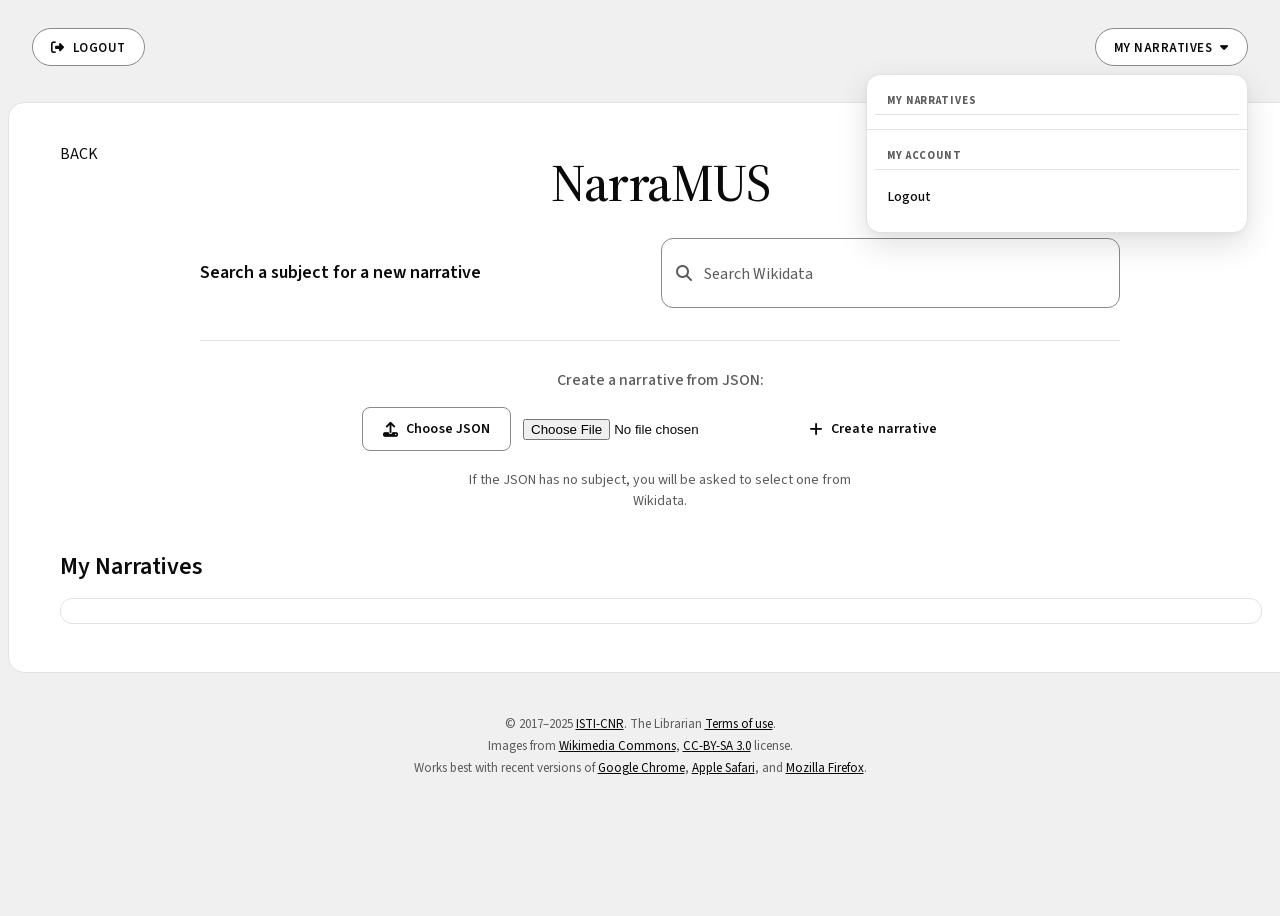
==== commit 712f987a: "add Georgia StoryMap elements, refine StoryMap styling, and rename Narratia to Narramus" ====
--- a/SMBVT_2.0.html
+++ b/SMBVT_2.0.html
@@ -93,8 +93,8 @@
 	<div id="auth-div" style="display: none;">
 		<div id="login-branding">
 			<img src="img/Narratia_logo.png" alt="Narratia" width="1027" height="252">
-			<span>The Librarian</span>
-			<p>Refining graphs, shaping trustworthy stories.</p>
+			<span>NarraMUS</span>
+			<!--<p>Refining graphs, shaping trustworthy stories.</p>-->
 		</div>
 		<form id="auth-form" class="form-signin">
 			<h2 class="form-signin-heading">Please sign in</h2>
@@ -113,8 +113,8 @@
     <main id="introDiv">
         <div id="back" onclick="document.getElementById('topDiv').style.height = '52%'; $(this).fadeToggle();">BACK</div>
         <div class="home-hero" onclick="document.getElementById('topDiv').style.height = '52%'; $('#back').fadeToggle();">
-            <h1 class="subjectName" id="topTitle">The Librarian</h1>
-            <p class="home-subtitle">Refining graphs, shaping trustworthy stories.</p>
+            <h1 class="subjectName" id="topTitle">NarraMUS</h1>
+           <!--<p class="home-subtitle">Refining graphs, shaping trustworthy stories.</p>-->
         </div>
         <div id="topDiv"></div>
     <section id="otherSearch" aria-labelledby="new-narrative-heading">
--- a/lib/narrreview-narratia-theme.css
+++ b/lib/narrreview-narratia-theme.css
@@ -1021,6 +1021,8 @@
     box-sizing: border-box;
     display: flex;
     flex-direction: column;
+    height: fit-content;
+    min-height: 0;
     width: var(--nr-entity-popover-width, min(400px, max(320px, 32vw))) !important;
     max-width: calc(100vw - 24px);
     max-height: var(--nr-entity-popover-max-height, calc(100vh - 24px));
@@ -1109,13 +1111,30 @@
 }
 
 body.narrreview-narratia-editor .popover.data-entity-details > .popover-content {
-    flex: 1 1 auto;
+    flex: 0 1 auto;
+    height: auto;
     min-height: 0;
+    max-height: none;
     padding: 4px 16px 12px;
     overflow-x: hidden;
     overflow-y: auto;
     overscroll-behavior: contain;
     background: var(--nr-surface-raised);
+    scrollbar-width: thin;
+    scrollbar-color: var(--nr-line-strong) transparent;
+}
+
+body.narrreview-narratia-editor .popover.data-entity-details > .popover-content::-webkit-scrollbar {
+    width: 8px;
+}
+
+body.narrreview-narratia-editor .popover.data-entity-details > .popover-content::-webkit-scrollbar-thumb {
+    border-radius: 4px;
+    background: var(--nr-line-strong);
+}
+
+body.narrreview-narratia-editor .popover.data-entity-details > .popover-content::-webkit-scrollbar-track {
+    background: transparent;
 }
 
 body.narrreview-narratia-editor .popover.data-entity-details .entity-details-section {
